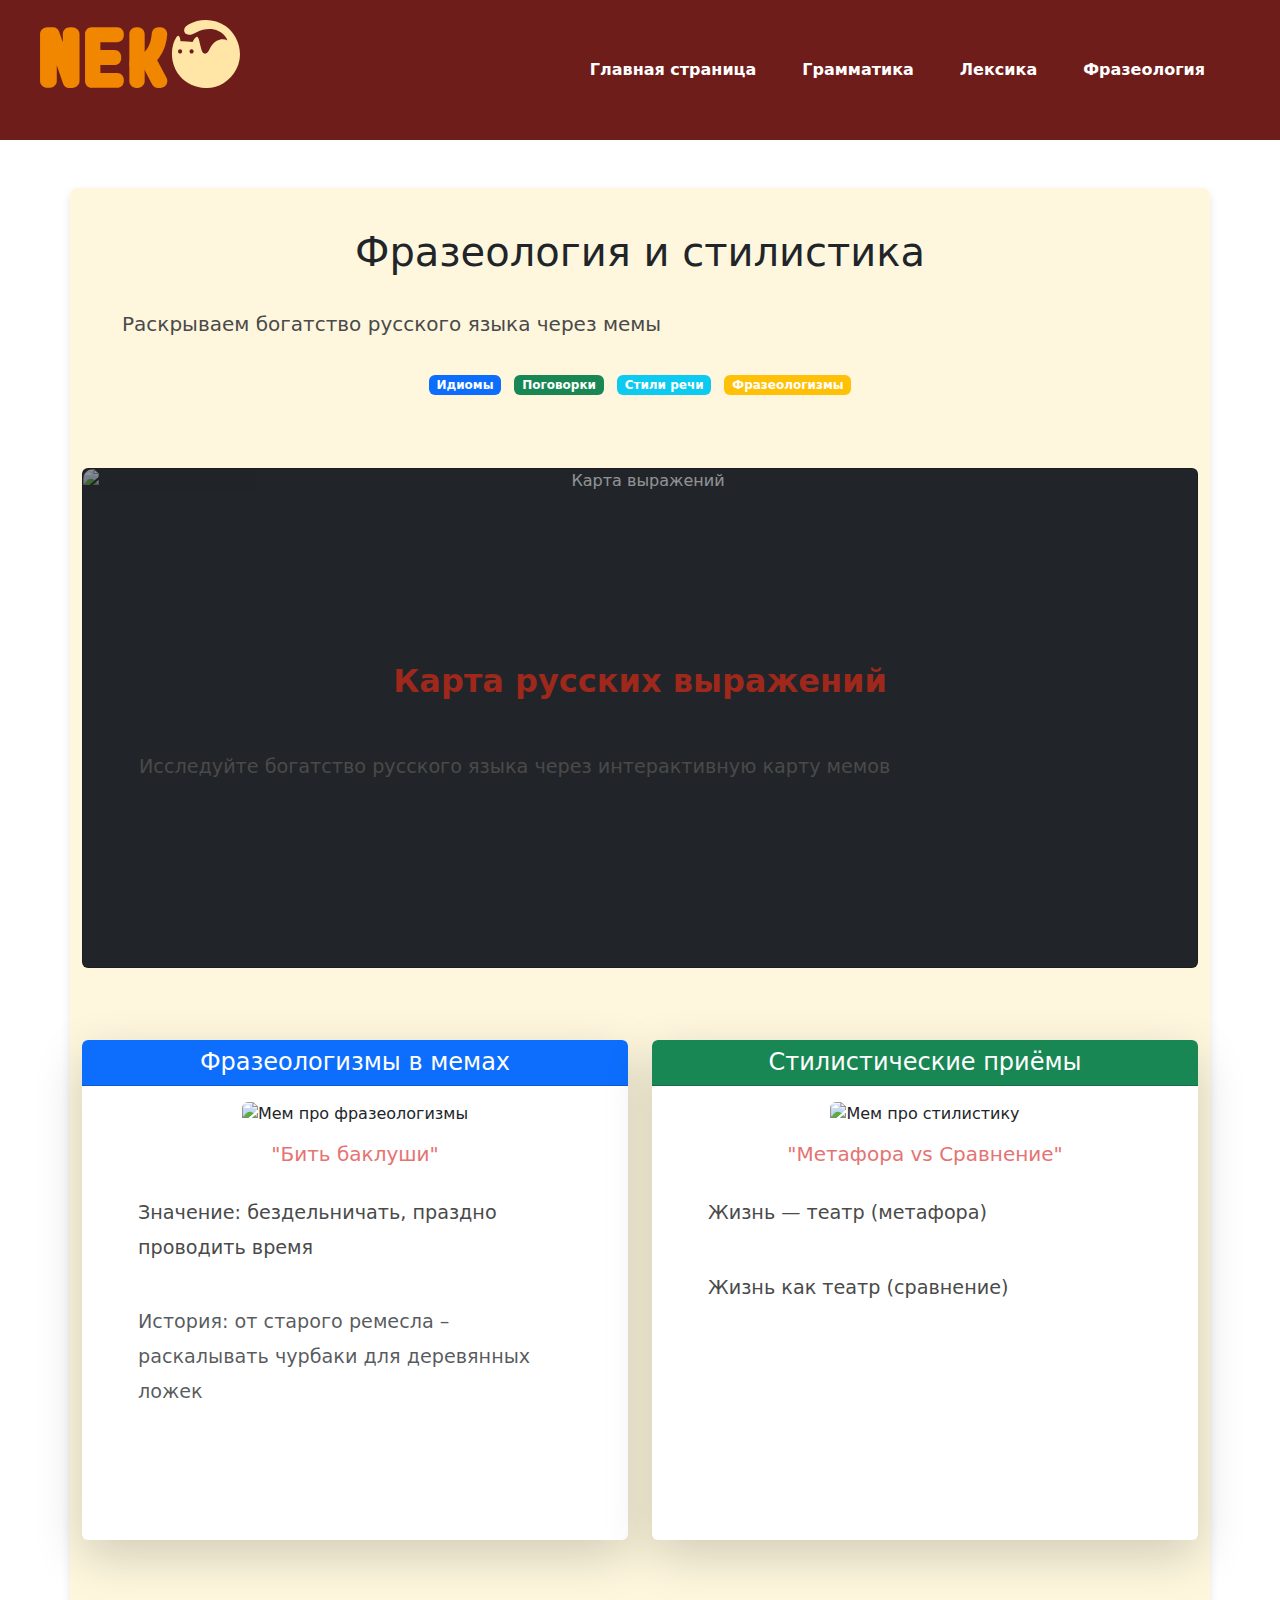
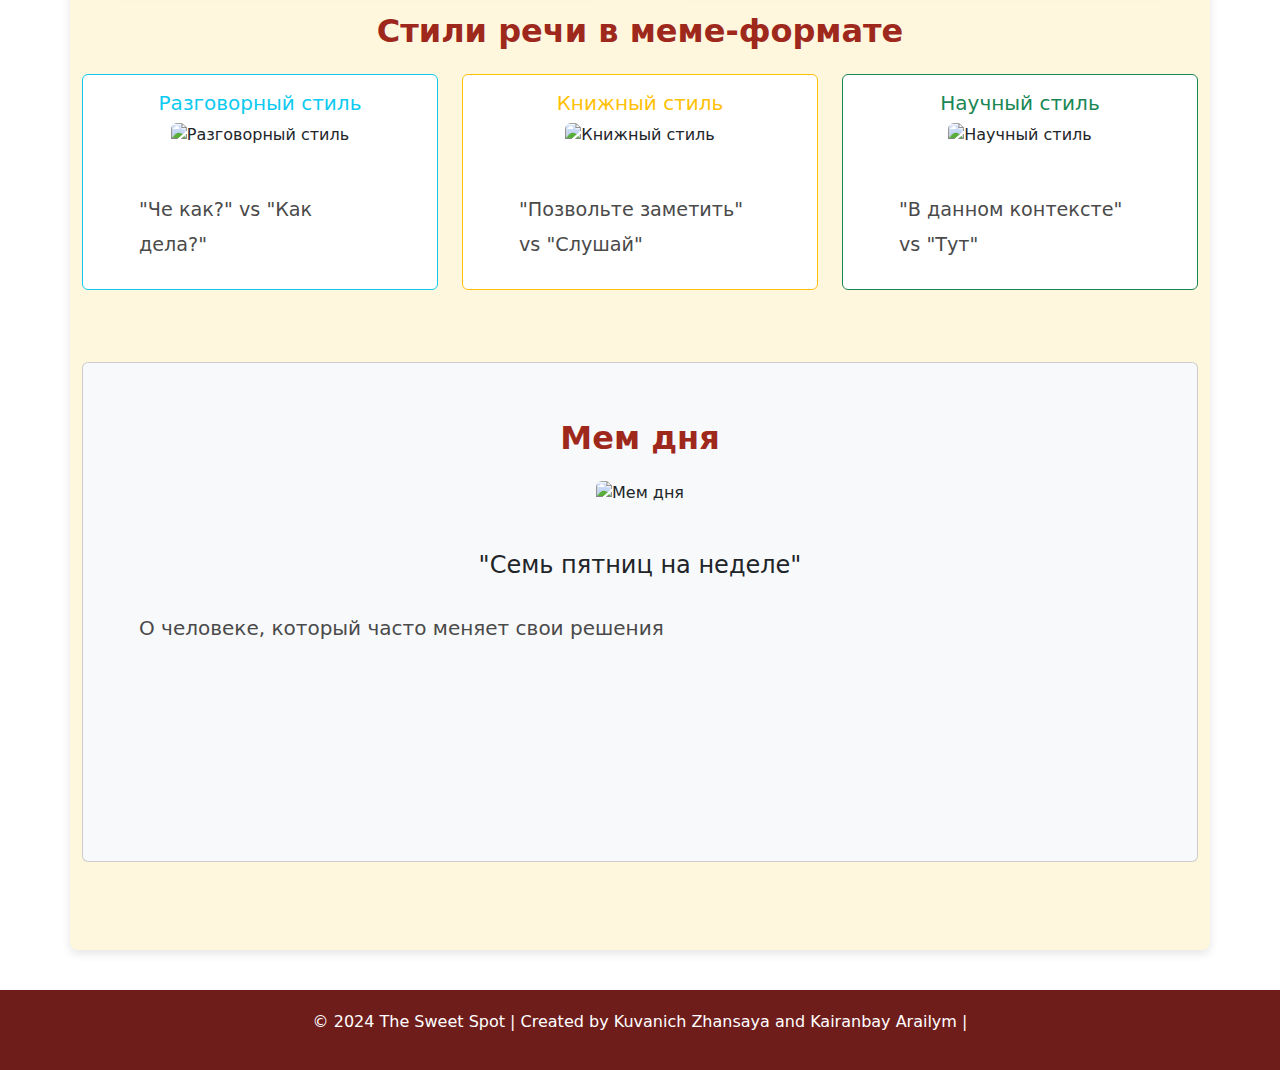
==== html/frazeo.html @ 05968a04 "initial commit" ====
<!DOCTYPE html> 
<html lang="en">
<head>
  <meta charset="UTF-8">
  <meta name="viewport" content="width=device-width, initial-scale=1.0">
  <title>Neko | Фразеология</title>
  <link href="https://cdn.jsdelivr.net/npm/bootstrap@5.3.0/dist/css/bootstrap.min.css" rel="stylesheet">
  <link rel="stylesheet" href="../css/styles.css">
  <link rel="stylesheet" href="../css/index.css">
  <link rel="icon" type="image/svg" href="css/favicon.svg">
  <link rel="stylesheet" href="https://cdnjs.cloudflare.com/ajax/libs/font-awesome/6.0.0-beta3/css/all.min.css">
  <link href="https://stackpath.bootstrapcdn.com/bootstrap/5.1.3/css/bootstrap.min.css" rel="stylesheet">
  <script src="../javascript/burger.js" defer=""></script>
</head>
<body>
  <header>
    <a class="navbar-brand" href="index.html">
      <div class="logo"></div>
    </a>
    <nav class="navbar navbar-expand-lg" id="navbar">
      <div class="container-fluid"> 
        <div class="collapse navbar-collapse" id="navbarNav">
          <ul class="navbar-nav ms-auto">
            <li class="nav-item">
              <a class="nav-link" href="index.html">Главная страница</a>
            </li>
            <li class="nav-item">
              <a class="nav-link" href="grammar.html">Грамматика</a>
            </li>
            <li class="nav-item">
              <a class="nav-link" href="leksika.html">Лексика</a>
            </li>
            <li class="nav-item">
              <a class="nav-link" href="frazeo.html">Фразеология</a>
            </li>
          </ul>
        </div>
      </div>
    </nav>
  </header>
  
  <div class="burger-menu">
    <button class="burger-button" onclick="toggleMenu()">☰</button>
    <nav id="menu" class="hidden">
      <a href="index.html">Главная страница</a>
      <a href="grammar.html">Грамматика</a>
      <a href="leksika.html">Лексика</a>
      <a href="frazeo.html">Фразеологизмы</a>
    </nav>
  </div>
  

  <main class="container mt-5">
    <section class="row mb-5">
        <div class="col-12 text-center mb-4">
            <h1>Фразеология и стилистика</h1>
            <p class="lead">Раскрываем богатство русского языка через мемы</p>
            <div class="mt-3">
                <span class="badge bg-primary me-2">Идиомы</span>
                <span class="badge bg-success me-2">Поговорки</span>
                <span class="badge bg-info me-2">Стили речи</span>
                <span class="badge bg-warning">Фразеологизмы</span>
            </div>
        </div>
    </section>

    <!-- Интерактивная карта выражений -->
    <section class="row mb-5">
        <div class="col-12 mb-4">
            <div class="card bg-dark text-white">
                <img src="/api/placeholder/1200/400" class="card-img opacity-50" alt="Карта выражений">
                <div class="card-img-overlay text-center d-flex flex-column justify-content-center">
                    <h2>Карта русских выражений</h2>
                    <p>Исследуйте богатство русского языка через интерактивную карту мемов</p>
                </div>
            </div>
        </div>
    </section>

    <!-- Фразеологизмы -->
    <section class="row mb-5">
        <div class="col-lg-6 col-md-12 mb-4">
            <div class="card border-0 shadow-lg">
                <div class="card-header bg-primary text-white">
                    <h2 class="h4 mb-0">Фразеологизмы в мемах</h2>
                </div>
                <div class="card-body">
                    <div class="meme-container position-relative">
                        <img src="/api/placeholder/400/300" class="img-fluid rounded" alt="Мем про фразеологизмы">
                        <div class="meme-caption text-center mt-3">
                            <h5>"Бить баклуши"</h5>
                            <p>Значение: бездельничать, праздно проводить время</p>
                            <p class="text-muted">История: от старого ремесла – раскалывать чурбаки для деревянных ложек</p>
                        </div>
                    </div>
                </div>
            </div>
        </div>

        <!-- Стилистические приемы -->
        <div class="col-lg-6 col-md-12 mb-4">
            <div class="card border-0 shadow-lg">
                <div class="card-header bg-success text-white">
                    <h2 class="h4 mb-0">Стилистические приёмы</h2>
                </div>
                <div class="card-body">
                    <div class="meme-container position-relative">
                        <img src="/api/placeholder/400/300" class="img-fluid rounded" alt="Мем про стилистику">
                        <div class="meme-caption text-center mt-3">
                            <h5>"Метафора vs Сравнение"</h5>
                            <p>Жизнь — театр (метафора)</p>
                            <p>Жизнь как театр (сравнение)</p>
                        </div>
                    </div>
                </div>
            </div>
        </div>
    </section>

    <!-- Стили речи -->
    <section class="row mb-5">
        <h2 class="text-center mb-4">Стили речи в меме-формате</h2>
        <div class="col-md-4 mb-4">
            <div class="card h-100 border-info">
                <div class="card-body">
                    <h5 class="card-title text-info">Разговорный стиль</h5>
                    <img src="/api/placeholder/400/300" class="img-fluid rounded mb-3" alt="Разговорный стиль">
                    <p class="card-text">"Че как?" vs "Как дела?"</p>
                </div>
            </div>
        </div>
        <div class="col-md-4 mb-4">
            <div class="card h-100 border-warning">
                <div class="card-body">
                    <h5 class="card-title text-warning">Книжный стиль</h5>
                    <img src="/api/placeholder/400/300" class="img-fluid rounded mb-3" alt="Книжный стиль">
                    <p class="card-text">"Позвольте заметить" vs "Слушай"</p>
                </div>
            </div>
        </div>
        <div class="col-md-4 mb-4">
            <div class="card h-100 border-success">
                <div class="card-body">
                    <h5 class="card-title text-success">Научный стиль</h5>
                    <img src="/api/placeholder/400/300" class="img-fluid rounded mb-3" alt="Научный стиль">
                    <p class="card-text">"В данном контексте" vs "Тут"</p>
                </div>
            </div>
        </div>
    </section>

    <!-- Мем дня -->
    <section class="row mb-5">
        <div class="col-12">
            <div class="card bg-light">
                <div class="card-body text-center">
                    <h2 class="mb-4">Мем дня</h2>
                    <img src="/api/placeholder/600/400" class="img-fluid rounded mb-3" alt="Мем дня">
                    <h4>"Семь пятниц на неделе"</h4>
                    <p class="lead">О человеке, который часто меняет свои решения</p>
                </div>
            </div>
        </div>
    </section>
</main>

<div class="credits text-center mt-3">
  <p>&copy; 2024 The Sweet Spot | Created by Kuvanich Zhansaya and Kairanbay Arailym |</p>
</div>
  <script src="../javascript/sweet.js"></script>
<script src="../javascript/burger.js"></script>
  <script src="https://cdn.jsdelivr.net/npm/@popperjs/core@2.9.2/dist/umd/popper.min.js"></script>
<script src="https://cdn.jsdelivr.net/npm/bootstrap@5.1.3/dist/js/bootstrap.min.js"></script>
</body>
</html>
---- css/styles.css ----
:root {
    --text-light: #432818;
    --background-light: #fefae0;
    --primary-light: #6f1d1b;
    --secondary-light: # #f18701;
    --third-light: #ffe6a7;
    --accent-light: #9d281b;
}
#page-container {
    opacity: 1;
    transition: opacity 0.5s ease;
}
body {
    font-family: 'Garamond', Serif;
    background-color: var(--background-light);
    color:  var(--text-light);
    margin: 0;
    padding: 0;
    transition: all 1s ease;
}   
header {
    display: flex;
    justify-content: space-between;
    align-items: center;
    background-color: var(--primary-light);
    padding: 20px 40px;
    transition: all 1s ease;
}

#navbar {
    display: flex;
    top: 0px;
    transition: transform 0.3s ease-in-out;
}

#socialmed span {
    color: var(--background-light);
    font-size: 20px;
}
#socialmed {
    background-color: var(--primary-light);
    width: 100%;
}

nav a {
    margin: 0 15px;
    color: var(--primary-light);
    text-decoration: none;
    font-weight: 700;
    transition: all 1s ease;
}

.logo {
    background-image: url("../css/logo.svg");
    background-repeat: no-repeat;
    background-size: contain;
    height: 100px;
    width: 200px;
}

nav {
    display: flex;
    transition: all 1s ease;
}


.navbar {
    background-color: var(--primary-light);
    transition: all 1s ease;
}


.navbar-toggler {
    border: none; 
}

.navbar-toggler-icon {
    background-color: #ffffff;
}

.navbar-nav .nav-link {
    color: #ffffff; 
    cursor: 
    pointer;
    transition: all 1s ease;
    font-weight: 700; 
}
.working-hours {
    list-style-type: none; /* Removes bullet points */
    padding: 0; /* Removes default padding */
    margin: 0; /* Removes default margin */
    text-align: center;

}
.list-unstyled {
    text-align: center;

}

.navbar-nav .nav-link:hover {
    text-decoration: underline; 
    color: var(--secondary-light); 
}


.navbar-nav .nav-link.active {
    color:  var(--accent-light);
}


nav a:hover {
    text-decoration: underline;
    color: #f7e2e2;
}

main {
    max-width: 1100px;
    margin: 40px auto;
    padding: 40px 20px;
    background-color: #FEF7DE;    ;
    border-radius: 8px;
    box-shadow: 0px 4px 10px rgba(0, 0, 0, 0.1); 
    text-align: center; 
    transition: all 1s ease;
} 



figure img {
    border-radius: 10px;
    width: auto;
    box-shadow: 0px 4px 8px rgba(0, 0, 0, 0.3);
}

main p {
    font-size: 1.2em;
    color: #4a4a4a;
    line-height: 1.8;
    margin: 20px 0;
    text-align: left;
}

/* Section Headings */
main h2, .section-heading {
    font-size: 2em;
    color: #9d281b; 
    margin-top: 40px;
    margin-bottom: 20px;
    text-align: center; 
    font-weight: 800;
}
.credits {
    text-align: center;
    padding: 20px;
    background-color: var(--primary-light);
    color: #ffffff;
}


main h5 {
    color:#e57373;

}

 h5 {
    color:#5b1a1a;

}

.seasonal-menu {
    display: grid;
    background-color: #FFBE98;
    grid-template-columns: repeat(3, 1fr); 
    gap: 15px; 
    border-radius: 8px;
    padding: 40px 20px;
    margin: 20px 20px;
}

.smenu-item {
    text-align: center;
    border-radius: 8px; 
    overflow: hidden; 
}

.smenu-item img {
    width: 100%;
    padding: 10px 20px;
    margin: 10px 0;
    border-radius: 8px;
    box-shadow: 5px 5px 10px 10px rgba(0, 0, 0, 0.1);
    height: 300px; 
    object-fit: cover;
}

.smenu-item h3 {
    margin: 10px 0 5px;
    font-size: 1.3em;
    color: #e57373;
}

.smenu-item p {
    font-size: 0.9em;
    color: #666;
}

main p {
    font-size: 1.2em;
    color: #4a4a4a;
    line-height: 1.8;
    margin: 20px 0;
    padding: 10px 40px;
}
.btn-success {
    background-color: #e57373; /* Your custom color */
    border-color: #fff; /* Border color, if any */

}
.custom-btn:hover {
    background-color: #e5a3a3 ;}
    .custom-bg-pink {
        background-color: #e5a3a3; 
    }
    
.carousel-control-prev,
.carousel-control-next {
        width: 5%; /* Adjust width for more space */
    }
    
.carousel-item img {
        height: auto;
        width: 100%;
        object-fit: cover; /* Ensure images cover the space without distortion */
    }
.carousel-control-prev-icon,
.carousel-control-next-icon {
        background-image: url("data:image/svg+xml;charset=utf8,%3Csvg xmlns='https://www.w3.org/2000/svg' fill='fff' viewBox='0 0 8 8'%3E%3Cpath d='M5.25 0l-4 4 4 4 1.5-1.5-2.5-2.5 2.5-2.5-1.5-1.5z'/%3E%3C/svg%3E");
    }
.carousel-inner .carousel-item {
        transition: -webkit-transform 2s ease;
        transition: -moz-transform 2s ease;
        transition: -ms-transform 2s ease;
        transition: transform 2s ease;
        transition: all 2s ease;
      }
      
.social-links {
        background-color: none;
        text-align: center;
        padding: 20px 0;
        align-items: center;
    }
.social-links a {
        color: var(--third-light);
        margin: 0 15px; /* Space between links */
        text-decoration: none;
        font-size: 30px;
    }
 

    
.social-links a i:hover {
        color: var(--secondary-light);
    }

#newsletter {
    max-width: 500px;
    background-color: var(--background-light);
    box-shadow: none;
}

#newsletter .form-label {
    font-size: 20px;
    background-color: none;
    color: #e5a3a3;
    text-align: center;
}
#newsletter .form-control {
    justify-content: center;
}
#newsletter .btn {
    color:#fff;
    background-color: var(--primary-light);
}

footer {
    background-color: var(--background-light);
    padding: 20px 15px;
    width: 100%;
    transition: background-color 0.3s ease;
}

.link-list a {
    color: var(--accent-light);
    width: 200px;
    
}
.link-list a:hover {
    color: var(--secondary-dark);
    background-color: var(--primary-light);
    
}


footer a:hover {
    color: #e57373;
}

footer p{
    font-size: 15px;
    color:var(--text-light);
}



footer h5 {
    color: var(--primary-light);
    font-size: 20px;
}

.link-list {
    display: flex;
    flex-direction: column; /* Stack links vertically */
    max-width: 300px; /* Set a max width for the list */
    padding-left: 60px;
    margin-bottom: 100px;
    margin: 20px; /* Margin around the link list */
}
.link-item {
    display: flex; /* Flexbox for icon and text alignment */
    align-items: center; /* Center items vertically */
    background-color: #f8d3d3; /* Light pink background */
    padding: 10px; /* Padding for the link */
    margin: 5px 0; /* Margin between links */
    text-decoration: none; /* Remove underline */
    border-radius: 5px; /* Rounded corners */
    transition: background-color 0.3s; /* Transition for hover effect */
}
.link-item span {
    font-weight: bold; /* Make text bold */
    font-size: 16px; /* Font size for the text */
}
.btn-open-popup {
    padding: 12px 24px;   
    background: transparent;
    border: none;
    cursor: pointer;
    transition: background-color 0.3s ease;
    position: relative; /* Add this to enable top property in hover */
  }
  
  .btn-open-popup img {
    width: 100px;
    background: transparent ;
  }
  
  .btn-open-popup:hover {
    top: 10px; /* Adjust the value for the desired hover effect */
  }
  
.overlay-container {
    display: none;
    position: fixed;
    top: 0;
    left: 0;
    width: 100%;
    height: 100%;
    background: rgba(0, 0, 0, 0.6);
    justify-content: center;
    align-items: center;
    z-index: 999;
    opacity: 0;
    transition: opacity 0.3s ease;
}
.overlay-container.show {
    display: block;
  }

  .popup-box {
    background: #fff;
    padding: 30px 20px;
    position: relative;
    border-radius: 12px;
    box-shadow: 0 0 20px rgba(0, 0, 0, 0.4);
    width: 450px;
    text-align: center;
}

.form-container {
    display: flex;
    flex-direction: column;
    border: none;
}

.form-label {
    margin-bottom: 10px;
    font-size: 16px;
    color: #444;
    text-align: left;
}

.form-input {
    padding: 10px;
    margin-bottom: 20px;
    border: 1px solid #ccc;
    border-radius: 8px;
    font-size: 16px;
    width: 100%;
    box-sizing: border-box;
}
.btn-close-popup2 {
    background: transparent; /* Make background transparent */
    border: none; /* Remove border */
    color: #000; /* Set color */
    font-size: 20px; /* Set font size */
    cursor: pointer; /* Change cursor to pointer */
    position: absolute; /* Position it absolutely */
    top: 10px;
    right: 10px; 
}

.btn-create {
    padding: 12px 24px;
    border: none;
    border-radius: 8px;
    cursor: pointer;
    font-weight: 600;
    font-size: 18px;
    color: #fff;
    background-color: var(--primary-light);
    transition: background-color 0.3s ease, color 0.3s ease;

}
.btn-submit1 {
    padding: 12px 24px;
    border: none;
    border-radius: 8px;
    cursor: pointer;
    font-weight: 600;
    font-size: 18px;
    color: #fff;
    background-color: var(--primary-light);
    transition: background-color 0.3s ease, color 0.3s ease;

}

.btn-create:hover{
background-color: var(--accent-dark);
}
.btn-submit1:hover,
.btn-create:hover{
background-color: var(--accent-light);
}
.btn-submit {
    padding: 12px 24px;
    border: none;
    border-radius: 8px;
    cursor: pointer;
    transition: background-color 0.3s ease, color 0.3s ease;
}
.btn-submit {
    background-color:#e5a3a3;
    font-weight: 600;
    font-size: 18px;
    color: #fff;
}
.btn-submit:hover {
    background-color: #e57373;

}

.btn-close-popup {
    background: transparent; /* Make background transparent */
    border: none; /* Remove border */
    color: #000; /* Set color */
    font-size: 20px; /* Set font size */
    cursor: pointer; /* Change cursor to pointer */
    position: absolute; /* Position it absolutely */
    top: 10px;
    right: 10px; 
}

#newsletter {
    position: relative; /* Make the form a positioned ancestor */
    padding: 20px; /* Add padding around the form */
}


.btn-submit:hover {
    background-color: #d89494;
}
@keyframes fadeInUp {
    /* from {
        opacity: 0;
        transform: translateY(20px);
    }

    to {
        opacity: 1;
        transform: translateY(0);
    } */
    0% {
        opacity: 0;
        transform: translate(-50%, -50%) scale(0.8); /* Start smaller and centered */
    }
    100% {
        opacity: 1;
        transform: translate(-50%, -50%) scale(1); /* End at full size and centered */
    }
}

/* Animation */
.overlay-container.show {
    display: flex;
    opacity: 1;
} 

.accordion-section {
    margin-top: 20px; 
    padding: 0 20px; 
}
  
.accordion {
    background-color: #ba7070;
    color: #ffffff;
    cursor: pointer;
    padding: 18px;
    width: 90%; 
    text-align: center;
    border: none;
    outline: none;
    transition: 0.4s;
    margin: 0 auto 10px auto; /* центрирует элемент и добавляет отступ снизу */
    border-radius: 5px;
    font-weight: 500;
    font-size: large;
}
  
.accordion:hover,
.accordion.active {
    background-color: #e5a3a3; 
}
  
.panel {
    padding: 0 18px;
    background-color: white;
    width: 90%;
    margin: 0 auto;
    max-height: 0;
    overflow: hidden;
    transition: max-height 0.2s ease-out;
    border-radius: 5px;
}
  

.accordion:after {
    content: '🤍'; 
    font-size: 13px;
    float: right;
    margin-left: 5px;
}


.btn-custom {
    background-color: #e5a3a3 !important; 
    color: #ffffff;
    padding: 15x 30px;
    border-radius: 16px;
    border: none;
    cursor: pointer;
    font-size: 16px;
    transition: background-color 0.3s ease, transform 0.2s ease;
}
  
.btn-custom{
    background-color: var(--primary-light) !important; 
    color: var(--background-light);
}



.btn-custom:hover { 
    background-color: var(--accent-light) !important; 
    transform: scale(1.05); 
    color: var(--background-light);
}
  

.btn-custom:active {
    background-color: var(--accent-light) !important; 
    transform: scale(0.98); 
}


.datetime-cont{
    background-color: var(--primary-light);
}

#datetime {
    font-size: 16px;
    font-weight: 300;
    text-align: center;
    font-family: 'Roboto', sans-serif;
    color:var(--background-light);
}
#time-display {
    font-size: 1.5rem;
    margin-top: 10px;
    color: #333;
}
.form-step {
    display: none; /* Hide all steps by default */
}
.form-step.active {
    display: block; /* Show the active step */
}
#greeting {
    text-align: center;
    color: var(--secondary-light);

}

#randomQuoteSection {
    text-align: center; /* Center the text and button */
    margin-top: 50px; /* Add some space from the top */
}
  
#quoteDisplay {
    font-size: 18px;
    color: #555555; /* Soft gray for the text */
    margin-bottom: 20px;
    font-style: italic;
    text-align: center;
    font-size: 24px;
    font-weight:700;
}
  
#quoteDisplay {
    font-family: 'Roboto', sans-serif;
}
  
#getQuoteButton {
    background-color: var(--primary-light); /* Match the custom background color */
    color: #ffffff;
    padding: 10px 25px;
    border-radius: 16px;
    border: none;
    cursor: pointer;
    font-size: 16px;
    transition: background-color 0.3s ease, transform 0.2s ease;
}

  
#getQuoteButton:hover {
    background-color: var(--accent-light); /* Same hover effect */
    transform: scale(1.05);
}
  
#getQuoteButton:active {
    background-color: #ba7070; /* Same active effect */
    transform: scale(0.98);
}

.content-box {
    width: 100%;
    max-width: 500px;
    padding: 20px;
    background-color: #f4f4f4;
    border: 1px solid #ddd;
    border-radius: 10px;
    box-shadow: 0px 4px 8px rgba(0, 0, 0, 0.1);
    margin: 20px auto;
    text-align: center;
    transition: opacity 0.5s ease, height 0.5s ease;
    opacity: 1;
    height: auto;
}
  
.hidden {
    opacity: 0;
    height: 0;
    padding: 0;
    margin: 0;
    overflow: hidden;
}
  
.card {
    transition: transform 0.3s ease, box-shadow 0.3s ease;
    border-radius: 10px; 
    overflow: hidden;
    height: 500px !important;
}

.card img {
    border-radius: 10px;
}  
  /* On hover, the card will scale up and add a shadow */
.card:hover {
    transform: scale(1.05); /* Slightly enlarge the card */
    box-shadow: 0 8px 16px rgba(0, 0, 0, 0.3); /* Add a shadow for a floating effect */
}
  
  /* Optional: Adjust the card images to match the effect */
.card-img-top {
    transition: transform 0.3s ease;
}
  
  /* Optional: Zoom in on the image on hover */
.card:hover .card-img-top {
    transform: scale(1.1); /* Slight zoom on the image */
}  

#toggleDiv {
    transition: opacity 0.5s, max-height 0.5s, padding 0.5s; /* Smooth transitions */
    max-height: 200px; /* Set max-height to your desired height */
    overflow: hidden; /* Prevents overflow during the height transition */
}
#toggle-time {
    padding: 10px 20px;
    background-color: var(--primary-light); /* Green background */
    color: var(--background-light); /* White text */
    border: none; /* No border */
    border-radius: 10px; /* Rounded corners */
    cursor: pointer; /* Pointer cursor on hover */
    transition: background-color 0.3s ease, transform 0.2s ease; /* Smooth transitions */
}

#toggle-time:hover {
    background-color: var(--accent-light); 
    transform: scale(1.05); 
}

#toggle-time:active {
    transform: scale(0.95); /* Slightly decrease size when clicked */
}


#toggle-time:active {
    transform: scale(0.95); /* Slightly decrease size when clicked */
}
 #viewmenu:hover {
    background-color: var(--accent-light);
    transform: scale(1.05); 

}
#viewmenu {
    transition: background-color 0.3s ease, transform 0.2s ease; /* Smooth transitions */
    background-color: var(--primary-light);
    color: var(--background-light);
    width: 200px;
}
.styled-button {
    background-color: var(--primary-light); 
    color: var(--text-light);
    border: none;
    border-radius: 15px;
    padding: 10px 20px;
    font-size: 16px;
    cursor: pointer;
    transition: background-color 0.3s ease, color 0.3s ease;

}
.styled-button {
    background-color: var(--primary-light);
    color: var(--text-dark);
}



.styled-button:hover {
    background-color: var(--secondary-light); 
}



.styled-button:focus {
    outline: none;
    box-shadow: 0 0 0 3px rgba(198, 72, 78, 0.154);
}
.login-box h2, .signup-box h2 {
    color:var(--text-light);
}
.login-box {
    background: #fff;
    padding: 30px 20px;
    border-radius: 12px;
    box-shadow: 0 0 20px rgba(0, 0, 0, 0.4);
    width: 450px;
    text-align: center;
    z-index: 1000;
    position: fixed; /* Fixed positioning for centering in the viewport */
    top: 50%;
    left: 50%;
    transform: translate(-50%, -50%);
    opacity: 0;
    /* transform: scale(0.8); */
    animation: fadeInUp 0.5s ease-out forwards;
}
.signup-box {
    background: #fff;
    padding: 30px 20px;
    border-radius: 12px;
    box-shadow: 0 0 20px rgba(0, 0, 0, 0.4);
    width: 450px;
    text-align: center;
    opacity: 0;
    position: fixed; /* Fixed positioning for centering in the viewport */
    top: 50%;
    left: 50%;
    transform: scale(0.8);
    animation: fadeInUp 0.5s ease-out forwards;
}
.btn-signup {
    background-color: #fff;
    border: none;
    color: var(--primary-light);
    font-weight: 600;
}



.btn-signup:hover {
    color:#e57373;
    text-decoration: underline;
    font-weight: 500;
}

.btn-signup1:hover {
    color: var(--secondary-light);
    text-decoration: underline;
    font-weight: 500;
}

.btn-logout:hover {
    color: var(--accent-light);
    text-decoration: underline;
    font-weight: 500;
}

.btn-profile {
    margin: 0 15px;
    color: var(--primary-light);
    background-color: var(--background-light); 
    border: none;
    border-radius: 15px;
    padding: 10px 20px;
    font-size: 16px;
    cursor: pointer;
    transition: background-color 0.3s ease, color 0.3s ease

}

.btn-logout {
    margin: 0 15px;
    color: var(--background-light);
    background-color: var(--primary-light); 
    border: none;
    border-radius: 15px;
    padding: 10px 20px;
    font-size: 16px;
    cursor: pointer;
    transition: background-color 0.3s ease, color 0.3s ease
}


.btn-login {
    margin: 0 15px;
    color: var(--background-light); 
    border: none;
    background-color: var(--primary-light);
    border-radius: 15px;
    padding: 10px 20px; 
    font-size: 16px;
    cursor: pointer;

}
.btn-login:hover, .btn-signup1:hover{
    color:var(--secondary-light);
    text-decoration: underline;
}

.btn-signup1{
    margin: 0 15px;
    color:var(--background-light);
    background-color: var(--primary-light); 
    border: none;
    border-radius: 15px;
    padding: 10px 20px;
    font-size: 17px;
    cursor: pointer;
    transition: background-color 0.3s ease, color 0.3s ease
}

#contact-us p{
    color: var(--text-light);
    font-size: 15px;    
    text-align: center;
}
h3, h4 {
    color: var(--text-light);
    padding-top: 30px;
}
#useful-link a{
    color: var(--text-light);
    text-decoration: none;
    font-size: 20px;
    padding-top: 30px;
}

#viewmenu {
    background-color: var(--accent-light);
}
.profile-popup {
    display: none;
    position:fixed;
    top: 50%;
    left: 50%;
    transform: translate(-50%, -50%);
    background-color: #fff;
    box-shadow: 0 2px 10px rgba(0, 0, 0, 0.3);
    padding: 20px;
    border-radius: 12px;
    z-index: 1000;
    width: 500px;
    height: 300px;
    animation: fadeInUp 0.5s ease-out forwards;
    border-width: 20px;
  }
 
  /* .profile-popup-content {
    position: relative;
  } */
  
  .close {
    position: absolute;
    top: -1px;
    right: 14px;
    font-size: 30px;
    color: #000;
    cursor: pointer;
  }
.profile-popup h1 {
    color: var(--text-light);
    text-align: center;
  } 

.profile-popup p {
    padding: 10px;
    font-size: 20px;
}
.btn-logout2 {
    color: var(--background-light);
    background-color: var(--primary-light); 
    border: none;
    width: 200px;
    margin-top: auto; 
    align-self: center;
    border-radius: 15px;
    padding: 10px 20px;
    position: absolute;
    left: 50%;
    bottom: 20px; /* Distance from the bottom */
    transform: translateX(-50%);
    font-size: 16px;
    cursor: pointer;
    transition: background-color 0.3s ease, color 0.3s ease
}


.burger-menu {
    display: none; 
    position: absolute;
    top: 30px;
    right: 10px;
    z-index: 1000;
}

.burger-button {
    font-size: 24px;
    background: #ffffff;
    border: none;
    border-radius: 10px;
    cursor: pointer;
    color: #e57171;
}
  
#menu {
    display: none;
    background-color: #ffffff;
    position: absolute;
    top: 60px;
    right: 20px;
    width: 150px;
    border: 1px solid #ddd;
    padding: 10px;
    transition: all 0,5s ease;
    border-radius: 5px;
    box-shadow: 0px 4px 8px rgba(0, 0, 0, 0.1);
}
#menu a {
    display: block;
    background-color: #ffffff;
    text-decoration: none;
    color: var(--accent-light);
    margin: 10px 0;
    font-size: 18px;
}

  
  
.hidden {
    display: none;
}
  
#menu:not(.hidden) {
    display: block;
}
.menu-login-btn {
    display: block;
    margin: 10px 0;
    padding: 8px 15px;
    font-size: 16px;
    color: #fff; 
    background-color: #e5a3a3; 
    border: none;
    border-radius: 5px;
    cursor: pointer;
    text-align: center;
}

  
.menu-login-btn:hover {
    background-color: #e5a3a3; 
}


#search-button {
    transition: background-color 0.3s ease, transform 0.2s ease;
    background-color: var(--primary-light);
    color: var(--background-light);
    width: 100px;
    height: 40px;
    border-radius: 8px;
    font-size: 15px ;
    border: none;

}
#search-button:hover {
    background-color: var(--accent-light);
    transform: scale(1.05); 
}
#city-input {
    padding: 10px;
    font-size: 16px;
    width: 200px;
    border-radius: 8px;
    border: none;
    margin-right: 10px;
}
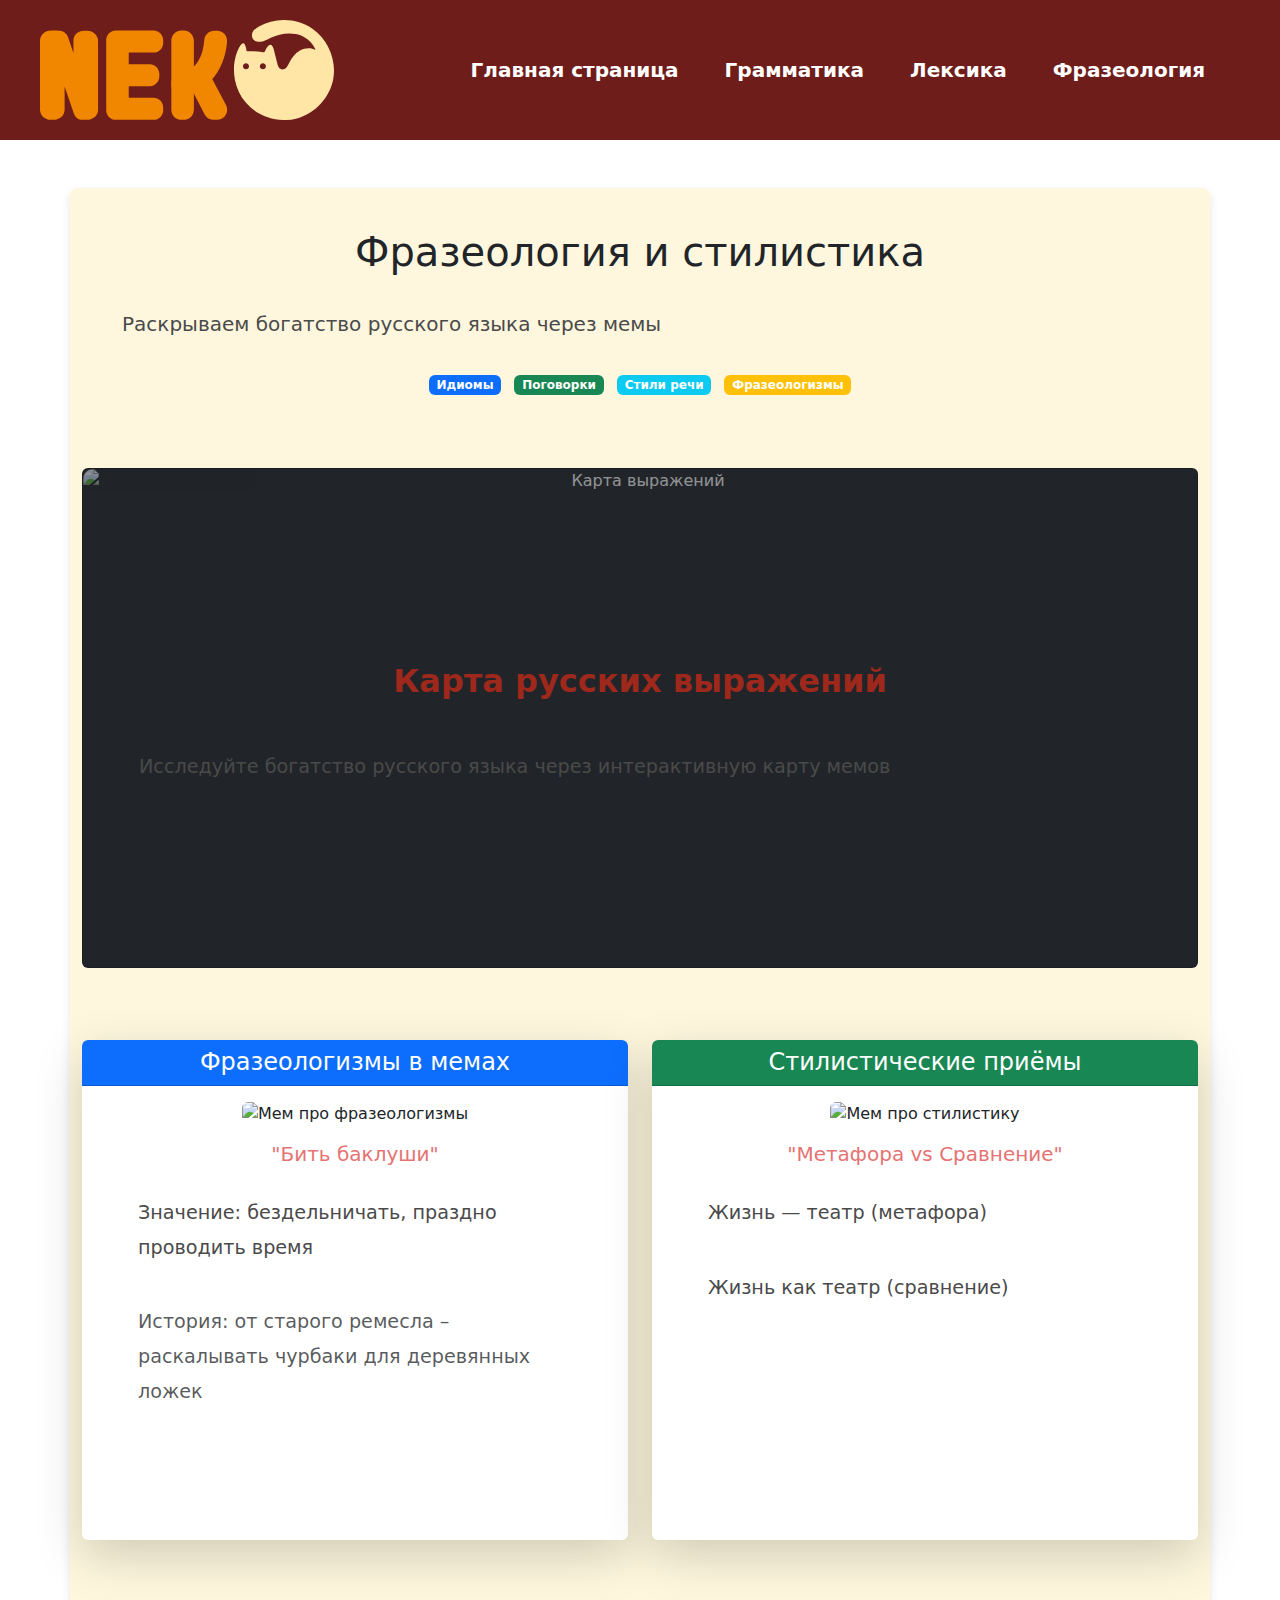
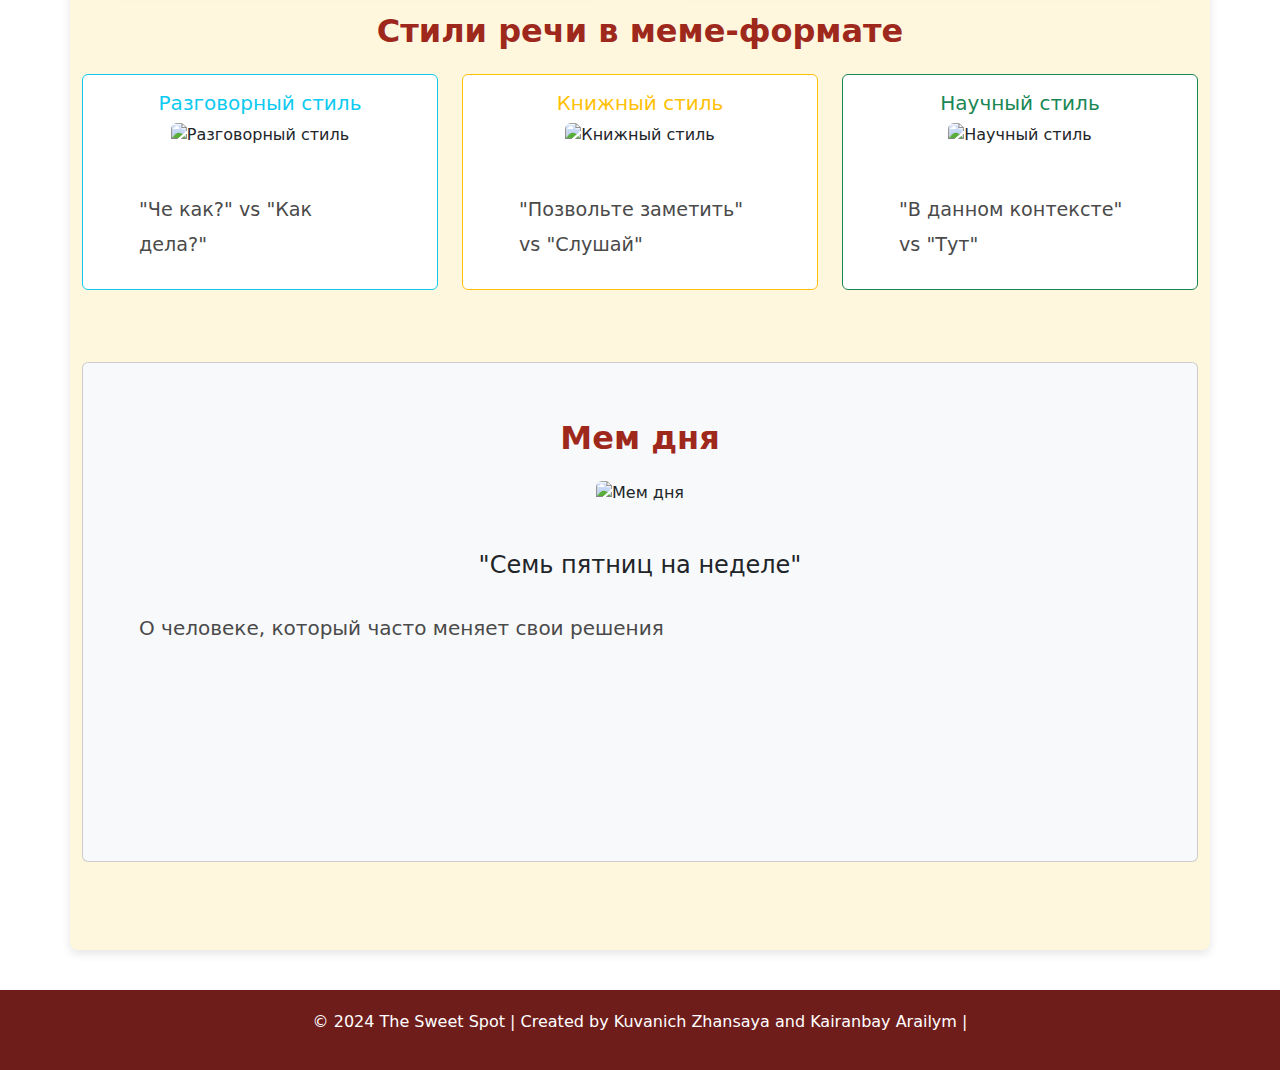
==== commit f73e8425: "a" ====
--- a/html/frazeo.html
+++ b/html/frazeo.html
@@ -7,7 +7,7 @@
   <link href="https://cdn.jsdelivr.net/npm/bootstrap@5.3.0/dist/css/bootstrap.min.css" rel="stylesheet">
   <link rel="stylesheet" href="../css/styles.css">
   <link rel="stylesheet" href="../css/index.css">
-  <link rel="icon" type="image/svg" href="css/favicon.svg">
+  <link rel="icon" type="image/svg" href="../css/cat.svg">
   <link rel="stylesheet" href="https://cdnjs.cloudflare.com/ajax/libs/font-awesome/6.0.0-beta3/css/all.min.css">
   <link href="https://stackpath.bootstrapcdn.com/bootstrap/5.1.3/css/bootstrap.min.css" rel="stylesheet">
   <script src="../javascript/burger.js" defer=""></script>
--- a/css/styles.css
+++ b/css/styles.css
@@ -2,7 +2,7 @@
     --text-light: #432818;
     --background-light: #fefae0;
     --primary-light: #6f1d1b;
-    --secondary-light: # #f18701;
+    --secondary-light: #f18701;
     --third-light: #ffe6a7;
     --accent-light: #9d281b;
 }
@@ -55,7 +55,7 @@
     background-repeat: no-repeat;
     background-size: contain;
     height: 100px;
-    width: 200px;
+    width: 300px;
 }
 
 nav {
@@ -80,10 +80,10 @@
 
 .navbar-nav .nav-link {
     color: #ffffff; 
-    cursor: 
-    pointer;
+    cursor: pointer;
     transition: all 1s ease;
     font-weight: 700; 
+    font-size: 20px;
 }
 .working-hours {
     list-style-type: none; /* Removes bullet points */
@@ -92,6 +92,92 @@
     text-align: center;
 
 }
+.overlay-card {
+    position: relative;
+    text-align: center;
+    padding: 100px 20px;
+    border-radius: 10px;
+    overflow: hidden;
+    background-size: cover;
+    background-position: center;
+}
+.overlay-card p {
+    position: relative;
+    z-index: 2;
+    background: rgba(0, 0, 0, 0.6); /* Затемненный фон */
+    color: #fff; /* Белый текст */
+    padding: 10px;
+    border-radius: 5px;
+    border: 2px solid rgba(255, 255, 255, 0.8); /* Белая полупрозрачная рамка */
+    display: inline-block; /* Чтобы рамка была только вокруг текста */
+}
+
+/* Затемняющий слой */
+.overlay-card::before {
+    content: "";
+    position: absolute;
+    top: 0;
+    left: 0;
+    width: 100%;
+    height: 100%;
+    background: rgba(0, 0, 0, 0.5); /* Затемнение */
+    z-index: 1;
+}
+.overlay {
+    position: absolute;
+    top: 0;
+    left: 0;
+    width: 100%;
+    height: 100%;
+    background: rgba(0, 0, 0, 0.85); /* Чуть темнее для лучшей читаемости */
+    color: white;
+    display: flex;
+    flex-direction: column; /* Размещаем текст в столбец */
+    align-items: center;
+    justify-content: center;
+    opacity: 0;
+    transition: opacity 0.3s ease-in-out;
+    padding: 20px;
+    text-align: center;
+    font-size: 16px; /* Уменьшил размер шрифта для вместимости */
+    line-height: 1.4; /* Увеличил интервал между строками */
+    overflow: hidden;
+}
+.overlay p {
+    color:#fff;
+}
+.card:hover .overlay {
+    opacity: 1;
+}
+
+/* Добавил скролл для длинного текста */
+.overlay p {
+    max-height: 80%;
+    overflow-y: auto;
+}
+
+
+
+/* Уникальные фоны */
+.grammar-bg {
+    background-image: url('../css/meme/grammar.jpg');
+}
+
+.vocabulary-bg {
+    background-image: url('../css/meme/jiza.jpeg');
+}
+
+.phrases-bg {
+    background-image: url('../css/meme/fraz.jpg ');
+}
+
+/* Текст поверх фона */
+.overlay-card .card-body {
+    position: relative;
+    z-index: 2;
+}
+
+
 .list-unstyled {
     text-align: center;
 
--- a/css/index.css
+++ b/css/index.css
@@ -0,0 +1,568 @@
+@media (max-width: 575px) {
+  
+  .login-box, .signup-box {
+    width: 100%; 
+    padding: 15px 10px;
+    border-radius: 8px;
+    font-size: 14px;
+}
+
+.styled-button {
+    padding: 6px 12px; /* Smaller padding for buttons */
+    font-size: 14px; /* Reduce the font size for buttons */
+    border-radius: 10px; /* Slightly reduce the rounding */
+}
+
+.accordion {
+    width: 100%; /* Make accordions take full width */
+    padding: 14px; /* Reduce padding for a more compact design */
+    font-size: 16px; /* Adjust font size */
+}
+
+#quoteDisplay {
+    font-size: 20px; /* Slightly smaller font size for quotes */
+    margin-bottom: 15px; /* Reduce space below the text */
+}
+
+.content-box {
+    padding: 15px; /* Reduce padding */
+    font-size: 14px; /* Adjust text size */
+}
+
+#toggleDiv {
+    max-height: 150px; /* Reduce max height */
+}
+
+/* Additional tweaks */
+.btn-login, .btn-signup {
+    font-size: 14px; /* Smaller font size */
+    padding: 6px 18px; /* Compact button padding */
+}
+
+/* Adjust text alignment for smaller screens */
+#greeting, #randomQuoteSection {
+    text-align: left; /* Align text to the left if necessary */
+    font-size: 16px; /* Smaller text size */
+}
+  .accordion, .panel, .card {
+    width: 100%; /* Make elements full width */
+    font-size: 0.9em; /* Reduce font size */
+}
+.form-container {
+    padding: 10px; /* Decrease padding */
+}
+  #nextb, #nextb2, #backb, #backb2, #finish {
+    width: 100%; /* Full width for buttons on smaller screens */
+    font-size: 16px; /* Reduce font size */
+}
+
+#order .form input[type="submit"] {
+    font-size: 0.9em; /* Reduce font size for smaller screens */
+    padding: 8px 16px; /* Adjust padding */
+}
+
+.team {
+    flex-direction: column; /* Stack team members vertically */
+    margin: 20px 0;
+    padding: 20px 0;
+}
+
+.team-member {
+    width: 80%; /* Make team members narrower */
+    text-align: center;
+    margin: 10px auto; /* Center them */
+}
+
+.seasonal-menu {
+    grid-template-columns: 1fr; /* Single column layout */
+    gap: 10px; /* Smaller gap */
+    padding: 20px 10px;
+}
+
+.smenu-item img {
+    height: 200px; /* Reduce image height */
+}
+
+main p {
+    font-size: 1em; /* Smaller font size */
+    padding: 5px 20px; /* Reduce padding */
+}
+
+.btn-open-popup img {
+    width: 80px; /* Smaller image size */
+}
+
+.popup-box {
+    width: 90%; /* Make popup box almost full width */
+}
+
+.popup-box h2 {
+  font-size: 1.3rem;
+}
+
+.form-input {
+  font-size: 0.9rem;
+  padding: 8px;
+}
+
+.btn-submit {
+  font-size: 0.9rem;
+  padding: 8px 15px;
+}
+.form-label {
+    font-size: 14px; /* Reduce font size */
+}
+
+.form-input {
+    font-size: 14px; /* Reduce input font size */
+    padding: 8px; /* Adjust padding */
+}
+  /* Adjust the main container */
+  main {
+      padding: 15px;
+      margin: 15px auto;
+  }
+
+  /* Adjust the form */
+  form {
+      width: 95%; /* Use almost full screen width */
+      padding: 15px; /* Reduce padding */
+      margin: 15px auto; /* Center the form */
+      border-radius: 6px; /* Adjust border radius */
+  }
+
+  /* Adjust input fields and text areas */
+  .form input[type="text"],
+  .form input[type="email"],
+  .form textarea {
+      font-size: 0.9em; /* Smaller font size */
+      padding: 6px; /* Reduce padding */
+      margin-bottom: 10px; /* Reduce margin */
+  }
+
+  /* Adjust labels */
+  #order .form label {
+      font-size: 0.9em; /* Smaller label font size */
+      margin-bottom: 4px;
+  }
+
+  /* Adjust header */
+  header {
+      flex-direction: column;
+      padding: 8px 15px; /* Reduce padding further */
+  }
+
+  /* Adjust the logo */
+  .logo {
+      width: 120px; /* Smaller logo size */
+      height: 25px;
+      justify-content: center;
+      background-image: url("../css/logo.svg");
+  }
+
+  /* Adjust navigation */
+  nav {
+      flex-direction: column;
+      align-items: center;
+      gap: 5px; /* Smaller gap between items */
+  }
+
+  nav a {
+      font-size: 0.8em; /* Smaller font size */
+      margin: 3px 0; /* Smaller margin */
+  }
+
+  /* Adjust buttons */
+  .btn-submit {
+      width: 100%;
+      padding: 10px; /* Smaller padding */
+      font-size: 0.9em; /* Smaller font size */
+  }
+
+  /* Adjust main headings */
+  main h2,
+  .section-heading {
+      font-size: 1.3em; /* Smaller font size */
+      margin: 15px 0; /* Adjust margins */
+  }
+
+  /* Adjust iframe */
+  iframe {
+      max-width: 100%;
+      height: 250px; /* Smaller height */
+  }
+  #getQuoteButton {
+    background-color: #e5a3a3; /* Keep the same color */
+    color: #ffffff;
+    padding: 8px 20px; /* Reduce padding for smaller screens */
+    border-radius: 12px; /* Slightly smaller border radius */
+    border: none;
+    width: 100%;
+    cursor: pointer;
+    font-size: 14px; /* Reduce font size */
+    text-align: center; /* Center-align text */
+}
+
+      figure img {
+        border-radius: 8px; /* Slightly smaller border-radius for smaller screens */
+        width: 100%;
+        box-shadow: 0px 3px 6px rgba(0, 0, 0, 0.2); /* Reduced box-shadow for smaller screens */
+    }
+      .btn-login, .btn-logout, .btn-profile, .btn-signup1, .btn-logout2 {
+        margin: 0 8px; /* Reduce margin */
+        padding: 8px 16px; /* Compact padding */
+        font-size: 14px; /* Smaller font for buttons */
+    }
+
+    .profile-popup {
+        width: 90%; /* Take full width of screen */
+        height: auto; /* Adjust height automatically */
+        padding: 15px;
+    }
+
+    .profile-popup h1, .profile-popup p {
+        font-size: 16px; /* Smaller font size */
+    }
+
+    .btn-logout2 {
+        width: 100%; /* Make logout button take full width */
+        bottom: 10px; /* Adjust position */
+    }
+
+    /* .login-box, .signup-box {
+        width: 100%;
+        padding: 15px;
+    } */
+
+    /* Reduce padding in text areas */
+    .light-mode #contact-us p, .dark-mode #contact-us p {
+        font-size: 14px;
+        text-align: left; /* Align text to the left */
+    }
+
+    .light-mode h3, .light-mode h4, .dark-mode h3, .dark-mode h4 {
+        font-size: 18px; /* Smaller font for headings */
+    }
+
+    /* Adjust useful link */
+    .light-mode #useful-link a, .dark-mode #useful-link a {
+        font-size: 18px;
+    }
+}
+  @media (max-width: 768px) {
+    .burger-menu {
+      display: block; 
+  }
+  header nav {
+      display: none; 
+  }
+
+  nav {
+      font-size: 16px; 
+  }
+    .btn-login, .btn-logout, .btn-profile, .btn-signup1, .btn-logout2 {
+      margin: 0 12px; /* Slightly more margin */
+      padding: 10px 18px; /* Moderate padding */
+      font-size: 15px; /* Moderate font size */
+  }
+
+  .light-mode footer {
+    padding: 15px 10px;
+    font-size: 14px; /* Adjust font size for better readability */
+    text-align: center; /* Center-align text for a cleaner look */
+}
+.dark-mode footer {
+    padding: 10px 5px;
+    font-size: 14px; /* Adjust font size */
+    text-align: center;
+}
+
+  .popup-box {
+    position: relative;
+      width: 90%; /* Make the popup box almost full width on smaller screens */
+      padding: 20px 15px; /* Adjust padding to fit smaller screens */
+      border-radius: 8px; /* Slightly reduce the border radius */
+  }
+
+  .form-container {
+      flex-direction: column; /* Ensure form elements stack vertically */
+      text-align: left; /* Align text to the left for better readability */
+  }
+
+  .form-label {
+      font-size: 14px; /* Decrease the label font size */
+  }
+
+  .form-input {
+      font-size: 14px; /* Decrease the input font size */
+      padding: 10px; /* Reduce padding for a better fit */
+  }
+
+  .btn-submit {
+      font-size: 16px; /* Adjust button font size */
+      padding: 10px 15px; /* Adjust button padding */
+      width: 100%; /* Make the button full width */
+  }
+
+  .btn-close-popup2 {
+      font-size: 18px; /* Adjust font size for close button */
+      top: 8px; /* Adjust top position */
+      right: 8px; /* Adjust right position */
+  }
+/* Adjust the main container */
+main {
+    padding: 20px;
+    margin: 20px auto;
+}
+
+/* Adjust the form */
+form {
+    width: 90%; /* Make the form take up most of the screen width */
+    padding: 20px; /* Reduce padding */
+    margin: 20px auto; /* Center the form */
+    border-radius: 8px; /* Adjust border radius for a more compact look */
+}
+
+/* Adjust input fields and text areas */
+.form input[type="text"],
+.form input[type="email"],
+.form textarea {
+    font-size: 1em; /* Reduce font size */
+    padding: 8px; /* Reduce padding */
+    margin-bottom: 15px; /* Reduce margin */
+}
+
+/* Adjust labels */
+#order .form label {
+    font-size: 1em; /* Reduce label font size */
+    margin-bottom: 5px;
+}
+
+/* Adjust header */
+header {
+    flex-direction: column; /* Stack elements vertically */
+    padding: 10px 20px; /* Reduce padding */
+}
+
+/* Adjust the logo */
+.logo {
+    background-image: url("../css/logo.svg");
+    width: 150px; /* Reduce logo size */
+    justify-content: center;
+    height: 60px; /* Reduce height */
+}
+
+/* Adjust navigation */
+nav {
+    flex-direction: column; /* Stack nav items vertically */
+    align-items: center;
+    gap: 10px; /* Add space between items */
+}
+
+nav a {
+    font-size: 0.9em; /* Reduce font size */
+    margin: 5px 0; /* Adjust margin for links */
+}
+
+/* Adjust buttons */
+.btn-submit {
+    width: 100%; /* Make button full width */
+    padding: 12px; /* Adjust padding */
+    font-size: 1em; /* Adjust font size */
+}
+
+.navbar-toggler-icon {
+    width: 30px; /* Adjust the size of the toggler icon */
+    height: 30px;
+}
+
+/* Adjust main headings */
+main h2,
+.section-heading {
+    font-size: 1.5em; /* Reduce font size */
+    margin: 20px 0; /* Adjust margins */
+}
+
+/* Adjust iframe */
+iframe {
+    max-width: 100%; /* Make iframe responsive */
+    height: 300px; /* Adjust height */
+}
+.navbar-nav {
+    display: none; /* Hide normal navbar items on small screens */
+  }
+
+  .burger-menu {
+    display: block; /* Show burger menu */
+  }
+
+  #auth-buttons {
+    display: none; /* Hide login/signup buttons outside burger on small screens */
+  }
+
+  #profile-section {
+    display: none; /* Hide profile button outside burger on small screens */
+  }
+  
+  .profile-popup {
+      width: 80%; /* Make it slightly smaller */
+      height: auto;
+      padding: 20px;
+  }
+
+  .profile-popup h1, .profile-popup p {
+      font-size: 18px; /* Adjust text size for better readability */
+  }
+
+  /* .login-box, .signup-box {
+      width: 90%;
+      padding: 20px;
+  } */
+
+  /* Adjust text sizes for smaller screens */
+  .light-mode #contact-us p, .dark-mode #contact-us p {
+      font-size: 15px;
+      text-align: center; /* Center align text on larger screens */
+  }
+
+  .light-mode h3, .light-mode h4, .dark-mode h3, .dark-mode h4 {
+      font-size: 20px; /* Medium font for headings */
+  }
+
+  /* Adjust useful link for medium-sized screens */
+  .light-mode #useful-link a, .dark-mode #useful-link a {
+      font-size: 18px;
+  }
+
+  .btn-logout2 {
+      width: 150px; /* Reduce width */
+      bottom: 20px; /* Keep it positioned at the bottom */
+  }
+    /* .login-box, .signup-box {
+      width: 90%; 
+      padding: 20px 10px; 
+  } */
+  .styled-button {
+      padding: 8px 16px; /* Adjust button size */
+      font-size: 14px; /* Reduce font size */
+  }
+    /* Adjustments for medium screens */
+    .team {
+      flex-direction: column; /* Stack team members vertically */
+  }
+  .content-box {
+      max-width: 90%; /* Reduce max width */
+      margin: 10px auto; /* Less margin */
+  }
+  .btn-custom, .btn-submit {
+      font-size: 14px; /* Adjust button size */
+      padding: 8px 16px; /* Smaller padding */
+  }
+    #nextb, #nextb2, #backb, #backb2, #finish {
+      width: 80%; /* Make buttons wider but not full width */
+      font-size: 18px; /* Moderate font size */
+  }
+
+  #order .form input[type="submit"] {
+      font-size: 1em; /* Adjust font size */
+      padding: 10px 18px; /* Adjust padding */
+  }
+
+  .team {
+      flex-direction: column; /* Stack team members vertically */
+      margin: 30px 0;
+      padding: 30px 0;
+      justify-content: center; /* Horizontally center the images */
+      align-items: center; 
+  }
+
+  .team-member {
+      width: 45%; /* Make team members narrower */
+      margin: 15px auto; /* Center them */
+  }
+
+  .seasonal-menu {
+      grid-template-columns: repeat(2, 1fr); /* Two-column layout */
+      gap: 12px; /* Adjust gap */
+      padding: 30px 15px;
+  }
+
+  .smenu-item img {
+      height: 250px; /* Adjust image height */
+  }
+
+  main p {
+      font-size: 1.1em; /* Slightly larger font size */
+      padding: 10px 30px; /* Moderate padding */
+  }
+
+  .btn-open-popup img {
+      width: 90px; /* Adjust image size */
+  }
+
+
+  .form-label {
+      font-size: 15px; /* Moderate font size */
+  }
+
+  .form-input {
+      font-size: 15px; /* Adjust input font size */
+      padding: 9px; /* Adjust padding */
+  }
+}
+  @media screen and (max-width: 390px) { /* iPhone 14 screen width */
+    body {
+        font-size: 14px; /* Adjust font size for readability */
+        padding: 10px; /* Add some padding for better spacing */
+    }
+
+    header {
+        flex-direction: column; /* Stack elements vertically */
+        padding: 10px 20px; /* Reduce padding for smaller screens */
+    }
+
+    .logo {
+        background-image: url("../css/logo.svg");
+        width: 150px; /* Scale down the logo */
+        justify-content: center;
+        height: auto; /* Maintain aspect ratio */
+    }
+
+    nav {
+        flex-direction: column; /* Stack navigation links vertically */
+        align-items: center; /* Center-align navigation links */
+    }
+
+    nav a {
+        margin: 10px 0; /* Add vertical spacing */
+        font-size: 1em; /* Adjust font size for small screens */
+    }
+
+    main {
+        padding: 20px; /* Reduce padding for smaller screens */
+        font-size: 1em; /* Adjust font size */
+    }
+
+    figure img {
+        width: auto;
+        height: auto; /* Maintain aspect ratio */
+    }
+    .light-mode main, .dark-mode main {
+      max-width: 90%; /* Shrink the content width */
+      margin: 20px auto; /* Add spacing around content */
+      padding: 15px;
+  }
+
+  header {
+      flex-direction: column; /* Stack header content */
+      text-align: center; /* Center-align text */
+  }
+
+  .light-mode main h2, .dark-mode main h2 {
+      font-size: 1.5em; /* Adjust heading sizes */
+  }
+  figure img {
+    max-width: 100%; /* Images take full width of container */
+    height: auto;
+}
+}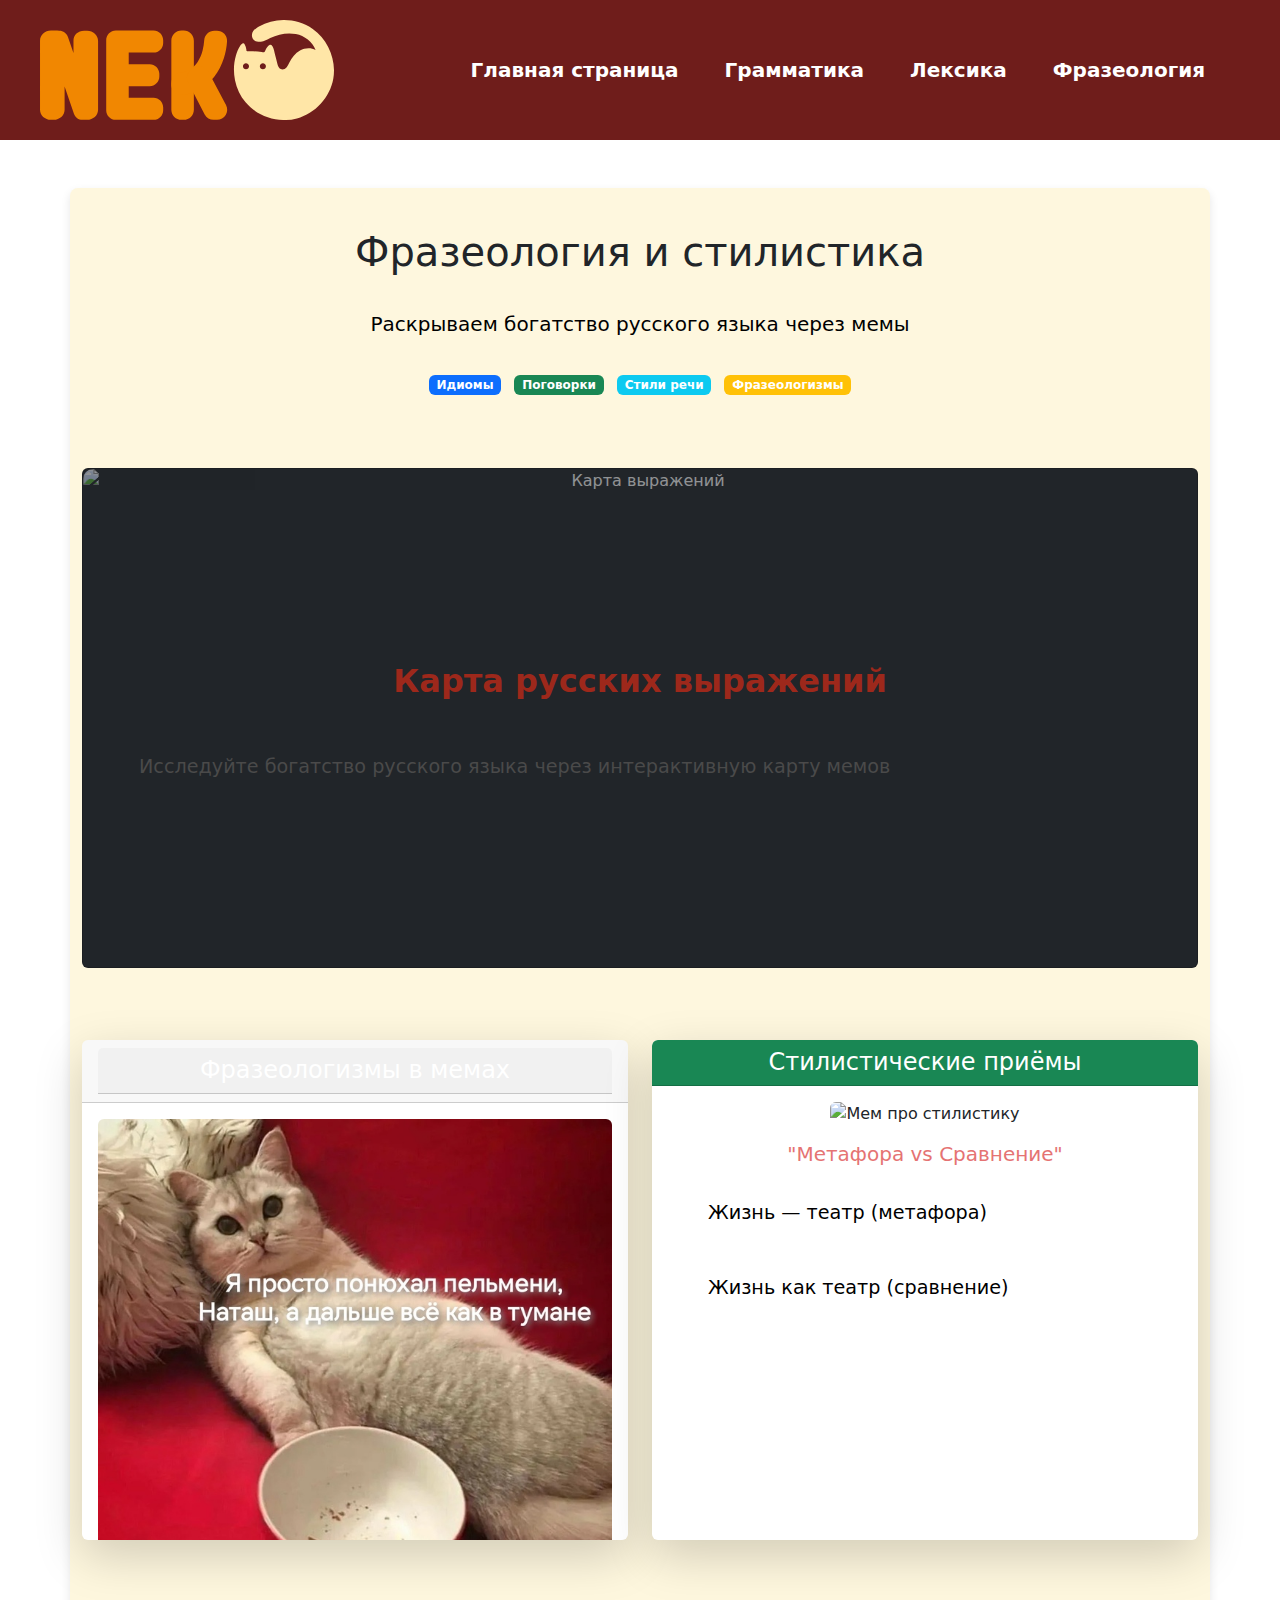
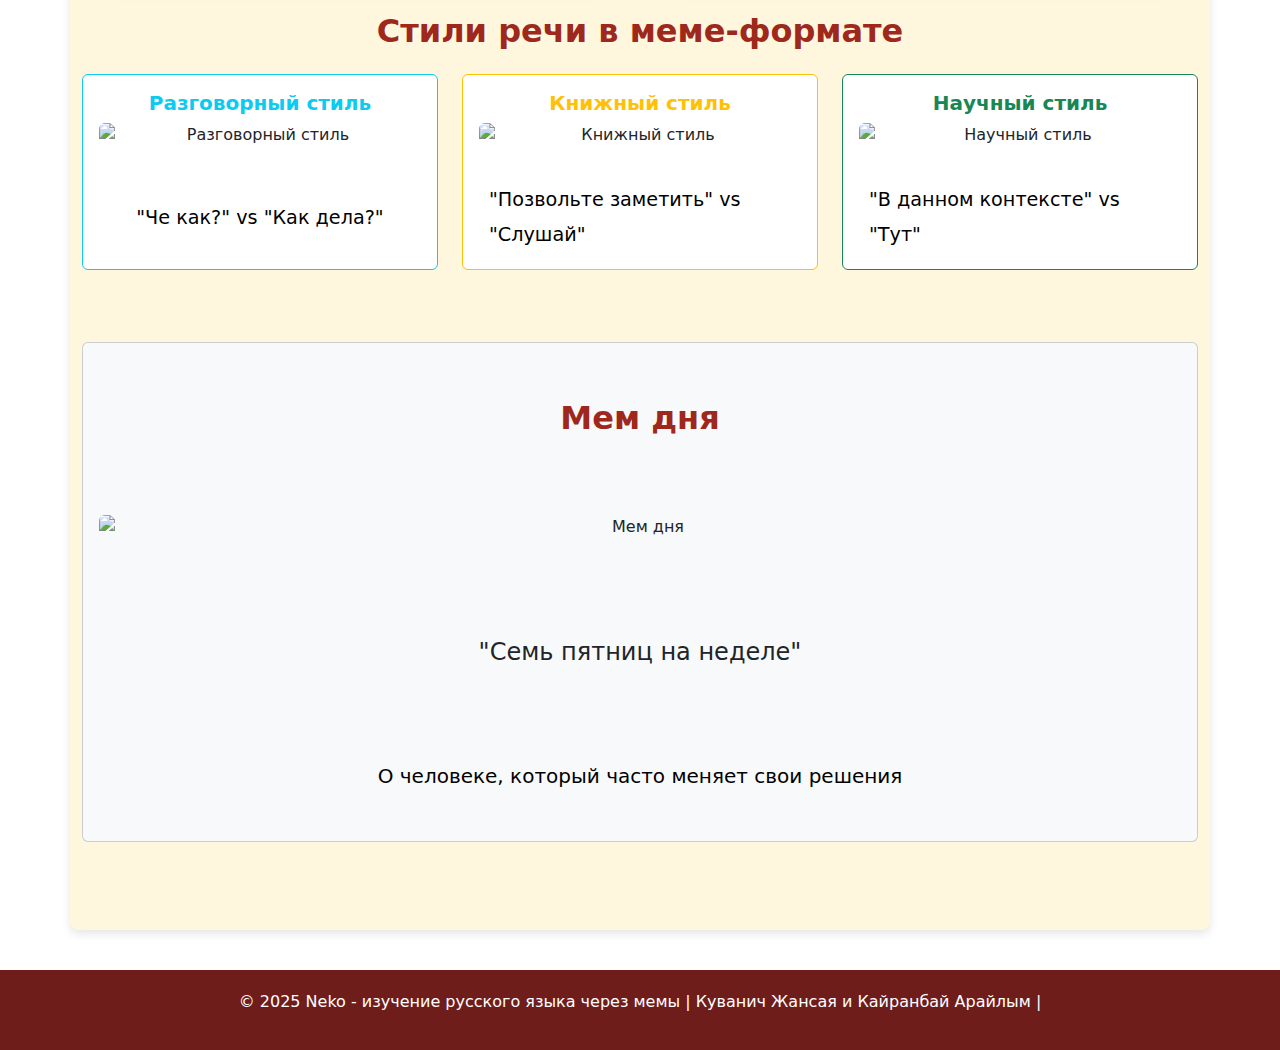
==== commit 240944e7: "next" ====
--- a/html/frazeo.html
+++ b/html/frazeo.html
@@ -81,19 +81,19 @@
     <section class="row mb-5">
         <div class="col-lg-6 col-md-12 mb-4">
             <div class="card border-0 shadow-lg">
-                <div class="card-header bg-primary text-white">
-                    <h2 class="h4 mb-0">Фразеологизмы в мемах</h2>
+                <div class="card-header text-white">
+                    <h2 class="card-header h4 mb-0">Фразеологизмы в мемах</h2>
                 </div>
                 <div class="card-body">
                     <div class="meme-container position-relative">
-                        <img src="/api/placeholder/400/300" class="img-fluid rounded" alt="Мем про фразеологизмы">
-                        <div class="meme-caption text-center mt-3">
-                            <h5>"Бить баклуши"</h5>
-                            <p>Значение: бездельничать, праздно проводить время</p>
-                            <p class="text-muted">История: от старого ремесла – раскалывать чурбаки для деревянных ложек</p>
-                        </div>
+                        <img src="../css/meme/fraz.jpg" class="img-fluid rounded" alt="Мем про фразеологизмы">
                     </div>
                 </div>
+                <div class="overlay">
+                  <p><strong>Что значит "Все как в тумане"?</strong><br>
+                    Этот фразеологизм означает, что человек не может ясно воспринимать реальность, все кажется размытым и нечетким.</p>
+                    <p>Пример:"После бессонной ночи я пошел на экзамен, и все было как в тумане."</p>
+              </div>
             </div>
         </div>
 
@@ -165,7 +165,7 @@
 </main>
 
 <div class="credits text-center mt-3">
-  <p>&copy; 2024 The Sweet Spot | Created by Kuvanich Zhansaya and Kairanbay Arailym |</p>
+  <p>&copy; 2025 Neko - изучение русского языка через мемы | Куванич Жансая и Кайранбай Арайлым |</p>
 </div>
   <script src="../javascript/sweet.js"></script>
 <script src="../javascript/burger.js"></script>
--- a/css/styles.css
+++ b/css/styles.css
@@ -101,14 +101,17 @@
     background-size: cover;
     background-position: center;
 }
+.card-title {
+    font-weight: 700;
+    color: #000;
+}
 .overlay-card p {
     position: relative;
     z-index: 2;
-    background: rgba(0, 0, 0, 0.6); /* Затемненный фон */
-    color: #fff; /* Белый текст */
+    color: #000; /* Белый текст */
     padding: 10px;
     border-radius: 5px;
-    border: 2px solid rgba(255, 255, 255, 0.8); /* Белая полупрозрачная рамка */
+   font-size: 22px;
     display: inline-block; /* Чтобы рамка была только вокруг текста */
 }
 
@@ -160,23 +163,78 @@
 
 /* Уникальные фоны */
 .grammar-bg {
-    background-image: url('../css/meme/grammar.jpg');
+    background-image: url('../css/meme/home.jpeg');
 }
 
 .vocabulary-bg {
-    background-image: url('../css/meme/jiza.jpeg');
+    background-image: url('../css/meme/home2.jpeg');
 }
 
 .phrases-bg {
-    background-image: url('../css/meme/fraz.jpg ');
+    background-image: url('../css/meme/home3.jpeg ');
 }
 
 /* Текст поверх фона */
 .overlay-card .card-body {
     position: relative;
+    background: rgba(255, 255, 255, 0.6);
+    border-radius: 5px;
     z-index: 2;
 }
-
+.card {
+    display: flex;
+    flex-direction: column;
+    height: 100%; /* Делаем карточки одинаковой высоты */
+}
+#sobaka {
+    width: 520px;
+}
+.row {
+    display: flex;
+    flex-wrap: wrap;
+    align-items: stretch; /* Выровняет все колонки */
+}
+.card-body {
+    flex-grow: 1;
+    display: flex;
+    flex-direction: column;
+    justify-content: space-between; /* Равномерно распределяет содержимое */
+    text-align: center;
+}
+.card-body p {
+  color:#000;
+}
+.card-text {
+    flex-grow: 1; /* Растягивает текст, чтобы он заполнял пространство */
+    display: flex;
+    align-items: center;
+    justify-content: center;
+    min-height: 50px; /* Минимальная высота текста для выравнивания */
+    padding: 0 10px;
+}
+.card-text1 {
+    flex-grow: 1; /* Растягивает текст, чтобы он заполнял пространство */
+    display: flex;
+    align-items: center;
+    justify-content: center;
+    min-height: 50px; /* Минимальная высота текста для выравнивания */
+    padding: 0 10px;
+}
+.btn-nav {
+    padding: 12px 24px;
+    border: none;
+    border-radius: 8px;
+    cursor: pointer;
+    font-weight: 600;
+    font-size: 18px;
+    color: #fff;
+    background-color: var(--secondary-light);
+    transition: background-color 0.3s ease, color 0.3s ease;
+
+}
+.btn-nav:hover {
+    background-color: var(--accent-light);
+}
 
 .list-unstyled {
     text-align: center;
@@ -210,14 +268,13 @@
     transition: all 1s ease;
 } 
 
-
-
-figure img {
-    border-radius: 10px;
-    width: auto;
-    box-shadow: 0px 4px 8px rgba(0, 0, 0, 0.3);
-}
-
+#hard-meme img {
+    width:auto;
+}
+.lead {
+    text-align: center;
+    color: #000;
+}
 main p {
     font-size: 1.2em;
     color: #4a4a4a;
@@ -225,7 +282,9 @@
     margin: 20px 0;
     text-align: left;
 }
-
+.card-header {
+    background-color: var(--primary-light);
+}
 /* Section Headings */
 main h2, .section-heading {
     font-size: 2em;
@@ -415,12 +474,16 @@
 .link-item {
     display: flex; /* Flexbox for icon and text alignment */
     align-items: center; /* Center items vertically */
-    background-color: #f8d3d3; /* Light pink background */
+    background-color: var(--primary-light); /* Light pink background */
+    color: #fff;
     padding: 10px; /* Padding for the link */
     margin: 5px 0; /* Margin between links */
     text-decoration: none; /* Remove underline */
     border-radius: 5px; /* Rounded corners */
     transition: background-color 0.3s; /* Transition for hover effect */
+}
+.link-item:hover {
+    background-color: var(--accent-light);
 }
 .link-item span {
     font-weight: bold; /* Make text bold */
@@ -779,6 +842,9 @@
 
 .card img {
     border-radius: 10px;
+    justify-content: center;
+    align-items: center;
+
 }  
   /* On hover, the card will scale up and add a shadow */
 .card:hover {
--- a/css/index.css
+++ b/css/index.css
@@ -123,22 +123,7 @@
       margin: 15px auto;
   }
 
-  /* Adjust the form */
-  form {
-      width: 95%; /* Use almost full screen width */
-      padding: 15px; /* Reduce padding */
-      margin: 15px auto; /* Center the form */
-      border-radius: 6px; /* Adjust border radius */
-  }
-
-  /* Adjust input fields and text areas */
-  .form input[type="text"],
-  .form input[type="email"],
-  .form textarea {
-      font-size: 0.9em; /* Smaller font size */
-      padding: 6px; /* Reduce padding */
-      margin-bottom: 10px; /* Reduce margin */
-  }
+
 
   /* Adjust labels */
   #order .form label {
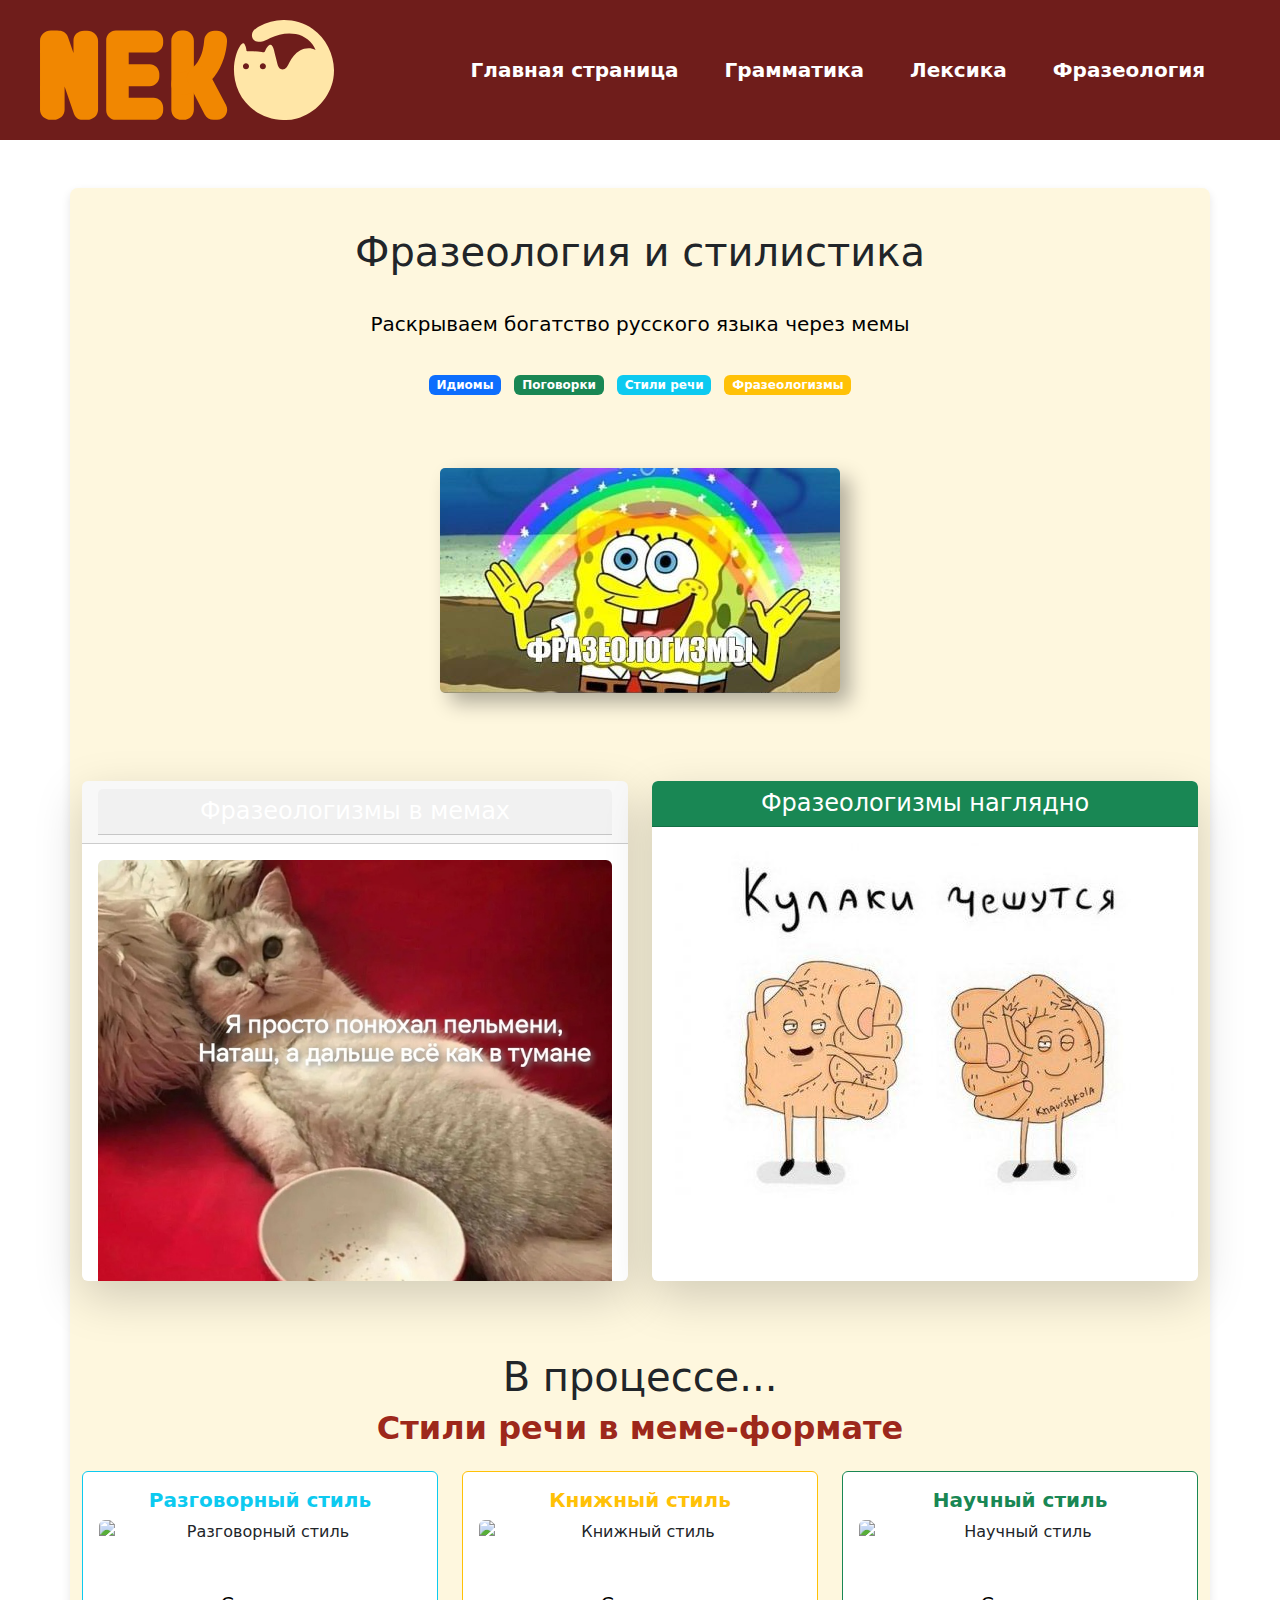
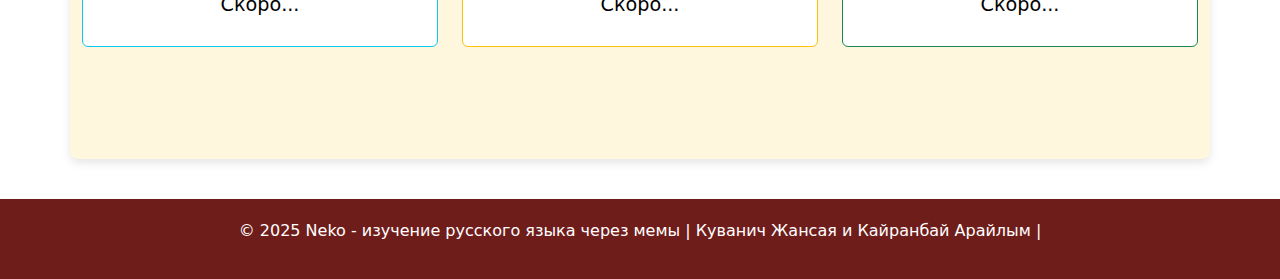
==== commit 839f6431: "fin" ====
--- a/html/frazeo.html
+++ b/html/frazeo.html
@@ -13,6 +13,7 @@
   <script src="../javascript/burger.js" defer=""></script>
 </head>
 <body>
+  <div id="page-container">
   <header>
     <a class="navbar-brand" href="index.html">
       <div class="logo"></div>
@@ -67,13 +68,7 @@
     <!-- Интерактивная карта выражений -->
     <section class="row mb-5">
         <div class="col-12 mb-4">
-            <div class="card bg-dark text-white">
-                <img src="/api/placeholder/1200/400" class="card-img opacity-50" alt="Карта выражений">
-                <div class="card-img-overlay text-center d-flex flex-column justify-content-center">
-                    <h2>Карта русских выражений</h2>
-                    <p>Исследуйте богатство русского языка через интерактивную карту мемов</p>
-                </div>
-            </div>
+          <figure> <img src="../css/meme/image.png" class="sponge" alt="Карта выражений"></figure>
         </div>
     </section>
 
@@ -101,31 +96,32 @@
         <div class="col-lg-6 col-md-12 mb-4">
             <div class="card border-0 shadow-lg">
                 <div class="card-header bg-success text-white">
-                    <h2 class="h4 mb-0">Стилистические приёмы</h2>
+                    <h2 class="h4 mb-0">Фразеологизмы наглядно</h2>
                 </div>
                 <div class="card-body">
                     <div class="meme-container position-relative">
-                        <img src="/api/placeholder/400/300" class="img-fluid rounded" alt="Мем про стилистику">
-                        <div class="meme-caption text-center mt-3">
-                            <h5>"Метафора vs Сравнение"</h5>
-                            <p>Жизнь — театр (метафора)</p>
-                            <p>Жизнь как театр (сравнение)</p>
-                        </div>
+                        <img src="../css/meme/kulaki.jpg" class="img-fluid rounded" alt="Мем про стилистику">
                     </div>
                 </div>
+                <div class="overlay">
+                  <p><strong>Что значит "Кулаки чешутся"?</strong><br>
+                    Это устойчивое выражение в русском языке, означающее сильное желание ввязаться в драку, проявить агрессию или применить силу.</p>
+                    <p>Пример:"После его слов у меня прямо кулаки зачесались, но я сдержался."</p>
+              </div>
             </div>
         </div>
     </section>
 
     <!-- Стили речи -->
     <section class="row mb-5">
+      <h1>В процессе...</h1>
         <h2 class="text-center mb-4">Стили речи в меме-формате</h2>
         <div class="col-md-4 mb-4">
             <div class="card h-100 border-info">
                 <div class="card-body">
                     <h5 class="card-title text-info">Разговорный стиль</h5>
                     <img src="/api/placeholder/400/300" class="img-fluid rounded mb-3" alt="Разговорный стиль">
-                    <p class="card-text">"Че как?" vs "Как дела?"</p>
+                    <p class="card-text">Скоро...</p>
                 </div>
             </div>
         </div>
@@ -134,7 +130,7 @@
                 <div class="card-body">
                     <h5 class="card-title text-warning">Книжный стиль</h5>
                     <img src="/api/placeholder/400/300" class="img-fluid rounded mb-3" alt="Книжный стиль">
-                    <p class="card-text">"Позвольте заметить" vs "Слушай"</p>
+                    <p class="card-text">Скоро...</p>
                 </div>
             </div>
         </div>
@@ -143,27 +139,13 @@
                 <div class="card-body">
                     <h5 class="card-title text-success">Научный стиль</h5>
                     <img src="/api/placeholder/400/300" class="img-fluid rounded mb-3" alt="Научный стиль">
-                    <p class="card-text">"В данном контексте" vs "Тут"</p>
-                </div>
-            </div>
-        </div>
-    </section>
-
-    <!-- Мем дня -->
-    <section class="row mb-5">
-        <div class="col-12">
-            <div class="card bg-light">
-                <div class="card-body text-center">
-                    <h2 class="mb-4">Мем дня</h2>
-                    <img src="/api/placeholder/600/400" class="img-fluid rounded mb-3" alt="Мем дня">
-                    <h4>"Семь пятниц на неделе"</h4>
-                    <p class="lead">О человеке, который часто меняет свои решения</p>
+                    <p class="card-text">Скоро...</p>
                 </div>
             </div>
         </div>
     </section>
 </main>
-
+  </div>
 <div class="credits text-center mt-3">
   <p>&copy; 2025 Neko - изучение русского языка через мемы | Куванич Жансая и Кайранбай Арайлым |</p>
 </div>
--- a/css/styles.css
+++ b/css/styles.css
@@ -8,6 +8,7 @@
 }
 #page-container {
     opacity: 1;
+    background-color: #fff;
     transition: opacity 0.5s ease;
 }
 body {
@@ -277,7 +278,7 @@
 }
 main p {
     font-size: 1.2em;
-    color: #4a4a4a;
+    color: #000;
     line-height: 1.8;
     margin: 20px 0;
     text-align: left;
@@ -348,46 +349,33 @@
     font-size: 0.9em;
     color: #666;
 }
+.card-par {
+    max-width: 600px;
+    margin: auto;
+    background: #fff;
+    border-radius: 10px;
+    padding: 20px;
+  }
+  img {
+    border-radius: 5px;
+  }
+  button {
+    background-color: #ff6f61;
+    border: none;
+  }
 
 main p {
     font-size: 1.2em;
-    color: #4a4a4a;
+    color: #000;
     line-height: 1.8;
     margin: 20px 0;
     padding: 10px 40px;
 }
-.btn-success {
-    background-color: #e57373; /* Your custom color */
-    border-color: #fff; /* Border color, if any */
-
-}
-.custom-btn:hover {
-    background-color: #e5a3a3 ;}
-    .custom-bg-pink {
-        background-color: #e5a3a3; 
-    }
-    
-.carousel-control-prev,
-.carousel-control-next {
-        width: 5%; /* Adjust width for more space */
-    }
-    
-.carousel-item img {
-        height: auto;
-        width: 100%;
-        object-fit: cover; /* Ensure images cover the space without distortion */
-    }
-.carousel-control-prev-icon,
-.carousel-control-next-icon {
-        background-image: url("data:image/svg+xml;charset=utf8,%3Csvg xmlns='https://www.w3.org/2000/svg' fill='fff' viewBox='0 0 8 8'%3E%3Cpath d='M5.25 0l-4 4 4 4 1.5-1.5-2.5-2.5 2.5-2.5-1.5-1.5z'/%3E%3C/svg%3E");
-    }
-.carousel-inner .carousel-item {
-        transition: -webkit-transform 2s ease;
-        transition: -moz-transform 2s ease;
-        transition: -ms-transform 2s ease;
-        transition: transform 2s ease;
-        transition: all 2s ease;
-      }
+.sponge {
+    width: auto;
+    border-radius: 5px;
+    box-shadow: 10px 10px 20px rgba(0, 0, 0, 0.3);
+}
       
 .social-links {
         background-color: none;
@@ -580,7 +568,7 @@
     transition: background-color 0.3s ease, color 0.3s ease;
 
 }
-.btn-submit1 {
+.btn-par, .show-rule-btn {
     padding: 12px 24px;
     border: none;
     border-radius: 8px;
@@ -593,51 +581,30 @@
 
 }
 
-.btn-create:hover{
-background-color: var(--accent-dark);
-}
-.btn-submit1:hover,
-.btn-create:hover{
+.btn-par:hover, .show-rule-btn:hover{
 background-color: var(--accent-light);
-}
-.btn-submit {
-    padding: 12px 24px;
-    border: none;
-    border-radius: 8px;
-    cursor: pointer;
-    transition: background-color 0.3s ease, color 0.3s ease;
-}
-.btn-submit {
-    background-color:#e5a3a3;
-    font-weight: 600;
-    font-size: 18px;
-    color: #fff;
-}
-.btn-submit:hover {
-    background-color: #e57373;
-
-}
-
-.btn-close-popup {
-    background: transparent; /* Make background transparent */
-    border: none; /* Remove border */
-    color: #000; /* Set color */
-    font-size: 20px; /* Set font size */
-    cursor: pointer; /* Change cursor to pointer */
-    position: absolute; /* Position it absolutely */
-    top: 10px;
-    right: 10px; 
-}
-
-#newsletter {
-    position: relative; /* Make the form a positioned ancestor */
-    padding: 20px; /* Add padding around the form */
-}
-
-
-.btn-submit:hover {
-    background-color: #d89494;
-}
+text-decoration: underline;
+color:#fff;
+}
+
+.rule-container {
+    background: white;
+    padding: 20px;
+    border-radius: 10px;
+    box-shadow: 0 4px 8px rgba(0, 0, 0, 0.1);
+    display: inline-block;
+    text-align: left;
+    max-width: 600px;
+}
+.meme-image {
+    display: block; /* Делаем изображение блочным элементом */
+    margin: 10px auto; /* Автоматические отступы по бокам */
+    width: 100%; /* Или max-width: 400px; для ограничения размера */
+    max-width: 400px; /* Чтобы картинка не была слишком большой */
+    border-radius: 10px;
+}
+
+
 @keyframes fadeInUp {
     /* from {
         opacity: 0;
@@ -663,63 +630,6 @@
     display: flex;
     opacity: 1;
 } 
-
-.accordion-section {
-    margin-top: 20px; 
-    padding: 0 20px; 
-}
-  
-.accordion {
-    background-color: #ba7070;
-    color: #ffffff;
-    cursor: pointer;
-    padding: 18px;
-    width: 90%; 
-    text-align: center;
-    border: none;
-    outline: none;
-    transition: 0.4s;
-    margin: 0 auto 10px auto; /* центрирует элемент и добавляет отступ снизу */
-    border-radius: 5px;
-    font-weight: 500;
-    font-size: large;
-}
-  
-.accordion:hover,
-.accordion.active {
-    background-color: #e5a3a3; 
-}
-  
-.panel {
-    padding: 0 18px;
-    background-color: white;
-    width: 90%;
-    margin: 0 auto;
-    max-height: 0;
-    overflow: hidden;
-    transition: max-height 0.2s ease-out;
-    border-radius: 5px;
-}
-  
-
-.accordion:after {
-    content: '🤍'; 
-    font-size: 13px;
-    float: right;
-    margin-left: 5px;
-}
-
-
-.btn-custom {
-    background-color: #e5a3a3 !important; 
-    color: #ffffff;
-    padding: 15x 30px;
-    border-radius: 16px;
-    border: none;
-    cursor: pointer;
-    font-size: 16px;
-    transition: background-color 0.3s ease, transform 0.2s ease;
-}
   
 .btn-custom{
     background-color: var(--primary-light) !important; 
@@ -1133,7 +1043,7 @@
     border: none;
     border-radius: 10px;
     cursor: pointer;
-    color: #e57171;
+    color: var(--primary-light);
 }
   
 #menu {
@@ -1157,6 +1067,10 @@
     margin: 10px 0;
     font-size: 18px;
 }
+#menu a:hover {
+    color: var(--secondary-light);
+    text-decoration:underline ;
+}
 
   
   
--- a/css/index.css
+++ b/css/index.css
@@ -13,17 +13,6 @@
     border-radius: 10px; /* Slightly reduce the rounding */
 }
 
-.accordion {
-    width: 100%; /* Make accordions take full width */
-    padding: 14px; /* Reduce padding for a more compact design */
-    font-size: 16px; /* Adjust font size */
-}
-
-#quoteDisplay {
-    font-size: 20px; /* Slightly smaller font size for quotes */
-    margin-bottom: 15px; /* Reduce space below the text */
-}
-
 .content-box {
     padding: 15px; /* Reduce padding */
     font-size: 14px; /* Adjust text size */
@@ -39,49 +28,6 @@
     padding: 6px 18px; /* Compact button padding */
 }
 
-/* Adjust text alignment for smaller screens */
-#greeting, #randomQuoteSection {
-    text-align: left; /* Align text to the left if necessary */
-    font-size: 16px; /* Smaller text size */
-}
-  .accordion, .panel, .card {
-    width: 100%; /* Make elements full width */
-    font-size: 0.9em; /* Reduce font size */
-}
-.form-container {
-    padding: 10px; /* Decrease padding */
-}
-  #nextb, #nextb2, #backb, #backb2, #finish {
-    width: 100%; /* Full width for buttons on smaller screens */
-    font-size: 16px; /* Reduce font size */
-}
-
-#order .form input[type="submit"] {
-    font-size: 0.9em; /* Reduce font size for smaller screens */
-    padding: 8px 16px; /* Adjust padding */
-}
-
-.team {
-    flex-direction: column; /* Stack team members vertically */
-    margin: 20px 0;
-    padding: 20px 0;
-}
-
-.team-member {
-    width: 80%; /* Make team members narrower */
-    text-align: center;
-    margin: 10px auto; /* Center them */
-}
-
-.seasonal-menu {
-    grid-template-columns: 1fr; /* Single column layout */
-    gap: 10px; /* Smaller gap */
-    padding: 20px 10px;
-}
-
-.smenu-item img {
-    height: 200px; /* Reduce image height */
-}
 
 main p {
     font-size: 1em; /* Smaller font size */
@@ -176,42 +122,12 @@
       max-width: 100%;
       height: 250px; /* Smaller height */
   }
-  #getQuoteButton {
-    background-color: #e5a3a3; /* Keep the same color */
-    color: #ffffff;
-    padding: 8px 20px; /* Reduce padding for smaller screens */
-    border-radius: 12px; /* Slightly smaller border radius */
-    border: none;
-    width: 100%;
-    cursor: pointer;
-    font-size: 14px; /* Reduce font size */
-    text-align: center; /* Center-align text */
-}
+
 
       figure img {
         border-radius: 8px; /* Slightly smaller border-radius for smaller screens */
-        width: 100%;
+        width: 300px;
         box-shadow: 0px 3px 6px rgba(0, 0, 0, 0.2); /* Reduced box-shadow for smaller screens */
-    }
-      .btn-login, .btn-logout, .btn-profile, .btn-signup1, .btn-logout2 {
-        margin: 0 8px; /* Reduce margin */
-        padding: 8px 16px; /* Compact padding */
-        font-size: 14px; /* Smaller font for buttons */
-    }
-
-    .profile-popup {
-        width: 90%; /* Take full width of screen */
-        height: auto; /* Adjust height automatically */
-        padding: 15px;
-    }
-
-    .profile-popup h1, .profile-popup p {
-        font-size: 16px; /* Smaller font size */
-    }
-
-    .btn-logout2 {
-        width: 100%; /* Make logout button take full width */
-        bottom: 10px; /* Adjust position */
     }
 
     /* .login-box, .signup-box {
@@ -219,20 +135,6 @@
         padding: 15px;
     } */
 
-    /* Reduce padding in text areas */
-    .light-mode #contact-us p, .dark-mode #contact-us p {
-        font-size: 14px;
-        text-align: left; /* Align text to the left */
-    }
-
-    .light-mode h3, .light-mode h4, .dark-mode h3, .dark-mode h4 {
-        font-size: 18px; /* Smaller font for headings */
-    }
-
-    /* Adjust useful link */
-    .light-mode #useful-link a, .dark-mode #useful-link a {
-        font-size: 18px;
-    }
 }
   @media (max-width: 768px) {
     .burger-menu {
@@ -251,17 +153,11 @@
       font-size: 15px; /* Moderate font size */
   }
 
-  .light-mode footer {
+  footer {
     padding: 15px 10px;
     font-size: 14px; /* Adjust font size for better readability */
     text-align: center; /* Center-align text for a cleaner look */
 }
-.dark-mode footer {
-    padding: 10px 5px;
-    font-size: 14px; /* Adjust font size */
-    text-align: center;
-}
-
   .popup-box {
     position: relative;
       width: 90%; /* Make the popup box almost full width on smaller screens */
@@ -269,59 +165,13 @@
       border-radius: 8px; /* Slightly reduce the border radius */
   }
 
-  .form-container {
-      flex-direction: column; /* Ensure form elements stack vertically */
-      text-align: left; /* Align text to the left for better readability */
-  }
-
-  .form-label {
-      font-size: 14px; /* Decrease the label font size */
-  }
-
-  .form-input {
-      font-size: 14px; /* Decrease the input font size */
-      padding: 10px; /* Reduce padding for a better fit */
-  }
-
-  .btn-submit {
-      font-size: 16px; /* Adjust button font size */
-      padding: 10px 15px; /* Adjust button padding */
-      width: 100%; /* Make the button full width */
-  }
-
-  .btn-close-popup2 {
-      font-size: 18px; /* Adjust font size for close button */
-      top: 8px; /* Adjust top position */
-      right: 8px; /* Adjust right position */
-  }
 /* Adjust the main container */
 main {
     padding: 20px;
     margin: 20px auto;
 }
 
-/* Adjust the form */
-form {
-    width: 90%; /* Make the form take up most of the screen width */
-    padding: 20px; /* Reduce padding */
-    margin: 20px auto; /* Center the form */
-    border-radius: 8px; /* Adjust border radius for a more compact look */
-}
-
-/* Adjust input fields and text areas */
-.form input[type="text"],
-.form input[type="email"],
-.form textarea {
-    font-size: 1em; /* Reduce font size */
-    padding: 8px; /* Reduce padding */
-    margin-bottom: 15px; /* Reduce margin */
-}
-
-/* Adjust labels */
-#order .form label {
-    font-size: 1em; /* Reduce label font size */
-    margin-bottom: 5px;
-}
+
 
 /* Adjust header */
 header {
@@ -349,12 +199,6 @@
     margin: 5px 0; /* Adjust margin for links */
 }
 
-/* Adjust buttons */
-.btn-submit {
-    width: 100%; /* Make button full width */
-    padding: 12px; /* Adjust padding */
-    font-size: 1em; /* Adjust font size */
-}
 
 .navbar-toggler-icon {
     width: 30px; /* Adjust the size of the toggler icon */
@@ -365,53 +209,15 @@
 main h2,
 .section-heading {
     font-size: 1.5em; /* Reduce font size */
-    margin: 20px 0; /* Adjust margins */
-}
-
-/* Adjust iframe */
-iframe {
-    max-width: 100%; /* Make iframe responsive */
-    height: 300px; /* Adjust height */
-}
+    margin: 10px; /* Adjust margins */
+}
+
 .navbar-nav {
     display: none; /* Hide normal navbar items on small screens */
   }
 
   .burger-menu {
     display: block; /* Show burger menu */
-  }
-
-  #auth-buttons {
-    display: none; /* Hide login/signup buttons outside burger on small screens */
-  }
-
-  #profile-section {
-    display: none; /* Hide profile button outside burger on small screens */
-  }
-  
-  .profile-popup {
-      width: 80%; /* Make it slightly smaller */
-      height: auto;
-      padding: 20px;
-  }
-
-  .profile-popup h1, .profile-popup p {
-      font-size: 18px; /* Adjust text size for better readability */
-  }
-
-  /* .login-box, .signup-box {
-      width: 90%;
-      padding: 20px;
-  } */
-
-  /* Adjust text sizes for smaller screens */
-  .light-mode #contact-us p, .dark-mode #contact-us p {
-      font-size: 15px;
-      text-align: center; /* Center align text on larger screens */
-  }
-
-  .light-mode h3, .light-mode h4, .dark-mode h3, .dark-mode h4 {
-      font-size: 20px; /* Medium font for headings */
   }
 
   /* Adjust useful link for medium-sized screens */
@@ -419,22 +225,6 @@
       font-size: 18px;
   }
 
-  .btn-logout2 {
-      width: 150px; /* Reduce width */
-      bottom: 20px; /* Keep it positioned at the bottom */
-  }
-    /* .login-box, .signup-box {
-      width: 90%; 
-      padding: 20px 10px; 
-  } */
-  .styled-button {
-      padding: 8px 16px; /* Adjust button size */
-      font-size: 14px; /* Reduce font size */
-  }
-    /* Adjustments for medium screens */
-    .team {
-      flex-direction: column; /* Stack team members vertically */
-  }
   .content-box {
       max-width: 90%; /* Reduce max width */
       margin: 10px auto; /* Less margin */
@@ -453,18 +243,6 @@
       padding: 10px 18px; /* Adjust padding */
   }
 
-  .team {
-      flex-direction: column; /* Stack team members vertically */
-      margin: 30px 0;
-      padding: 30px 0;
-      justify-content: center; /* Horizontally center the images */
-      align-items: center; 
-  }
-
-  .team-member {
-      width: 45%; /* Make team members narrower */
-      margin: 15px auto; /* Center them */
-  }
 
   .seasonal-menu {
       grid-template-columns: repeat(2, 1fr); /* Two-column layout */
@@ -479,6 +257,7 @@
   main p {
       font-size: 1.1em; /* Slightly larger font size */
       padding: 10px 30px; /* Moderate padding */
+      margin: 10px;
   }
 
   .btn-open-popup img {
@@ -510,7 +289,7 @@
         background-image: url("../css/logo.svg");
         width: 150px; /* Scale down the logo */
         justify-content: center;
-        height: auto; /* Maintain aspect ratio */
+        height: 50px; /* Maintain aspect ratio */
     }
 
     nav {
